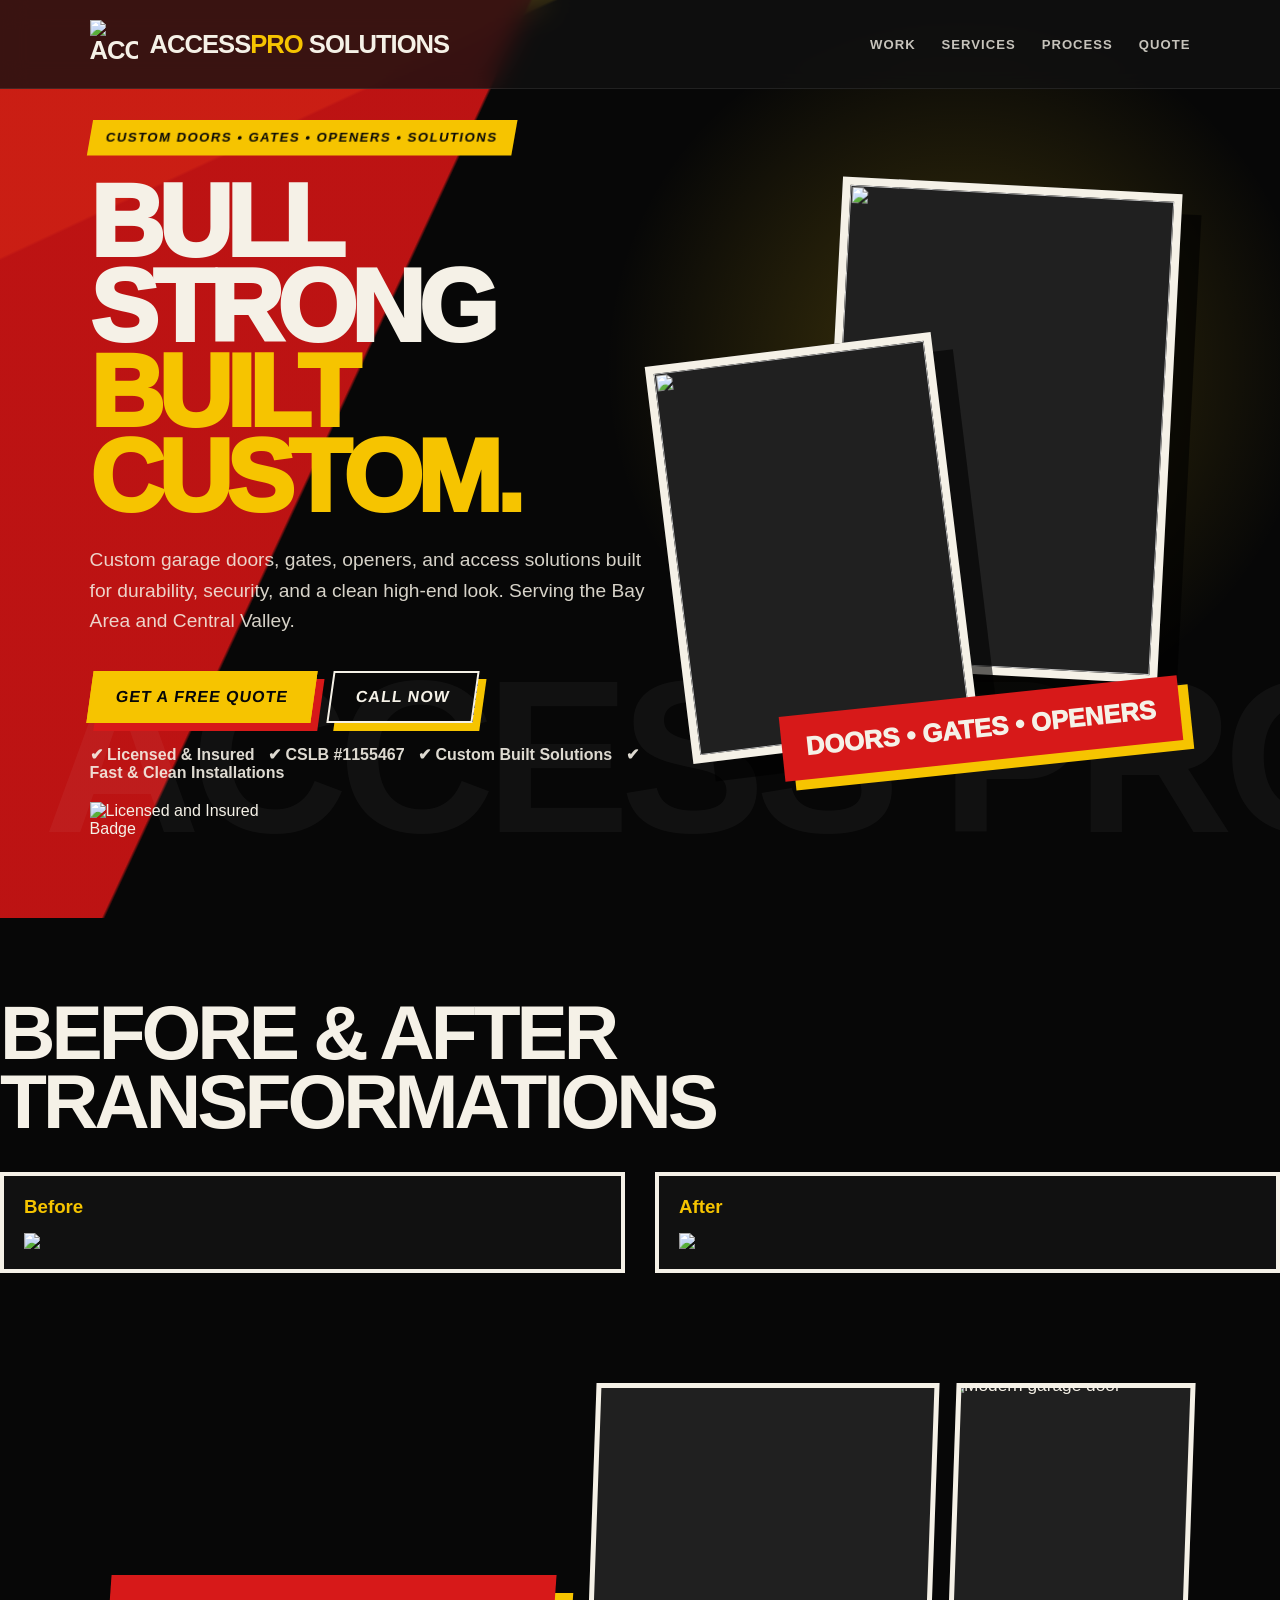
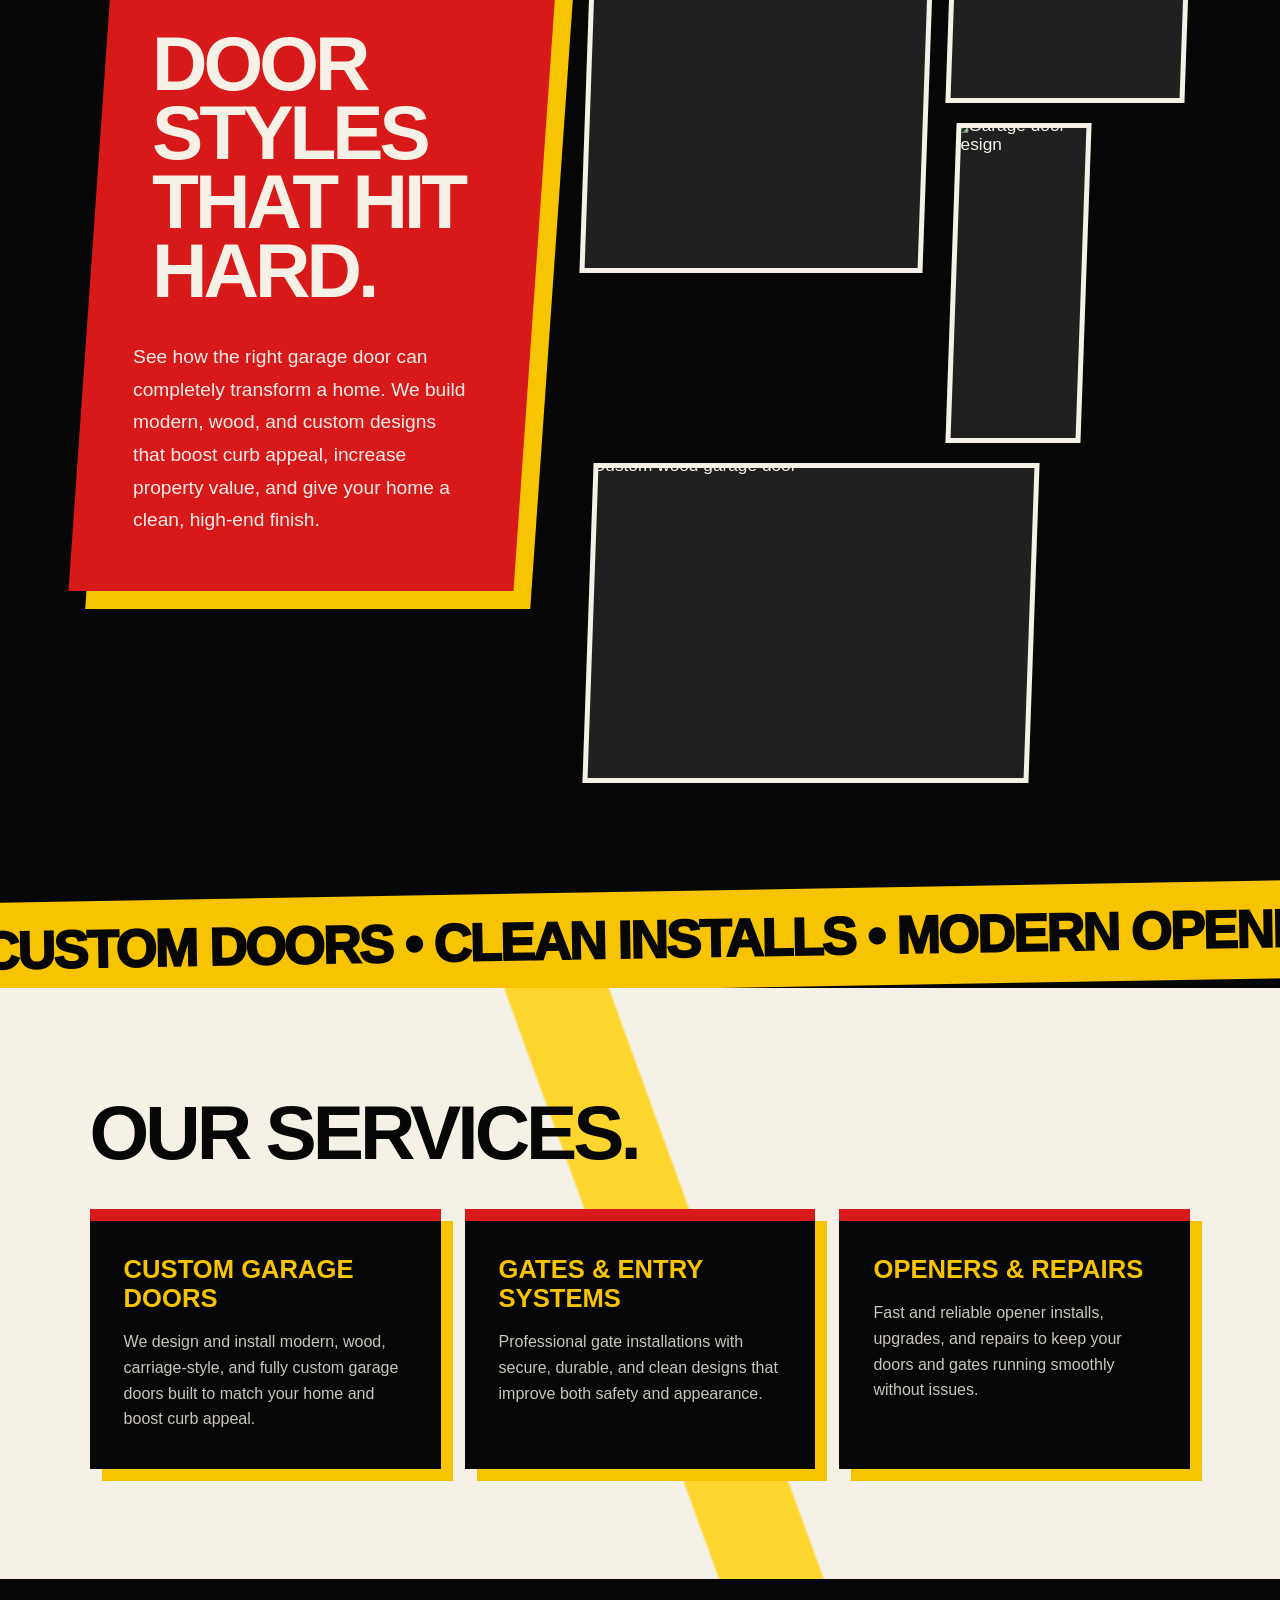
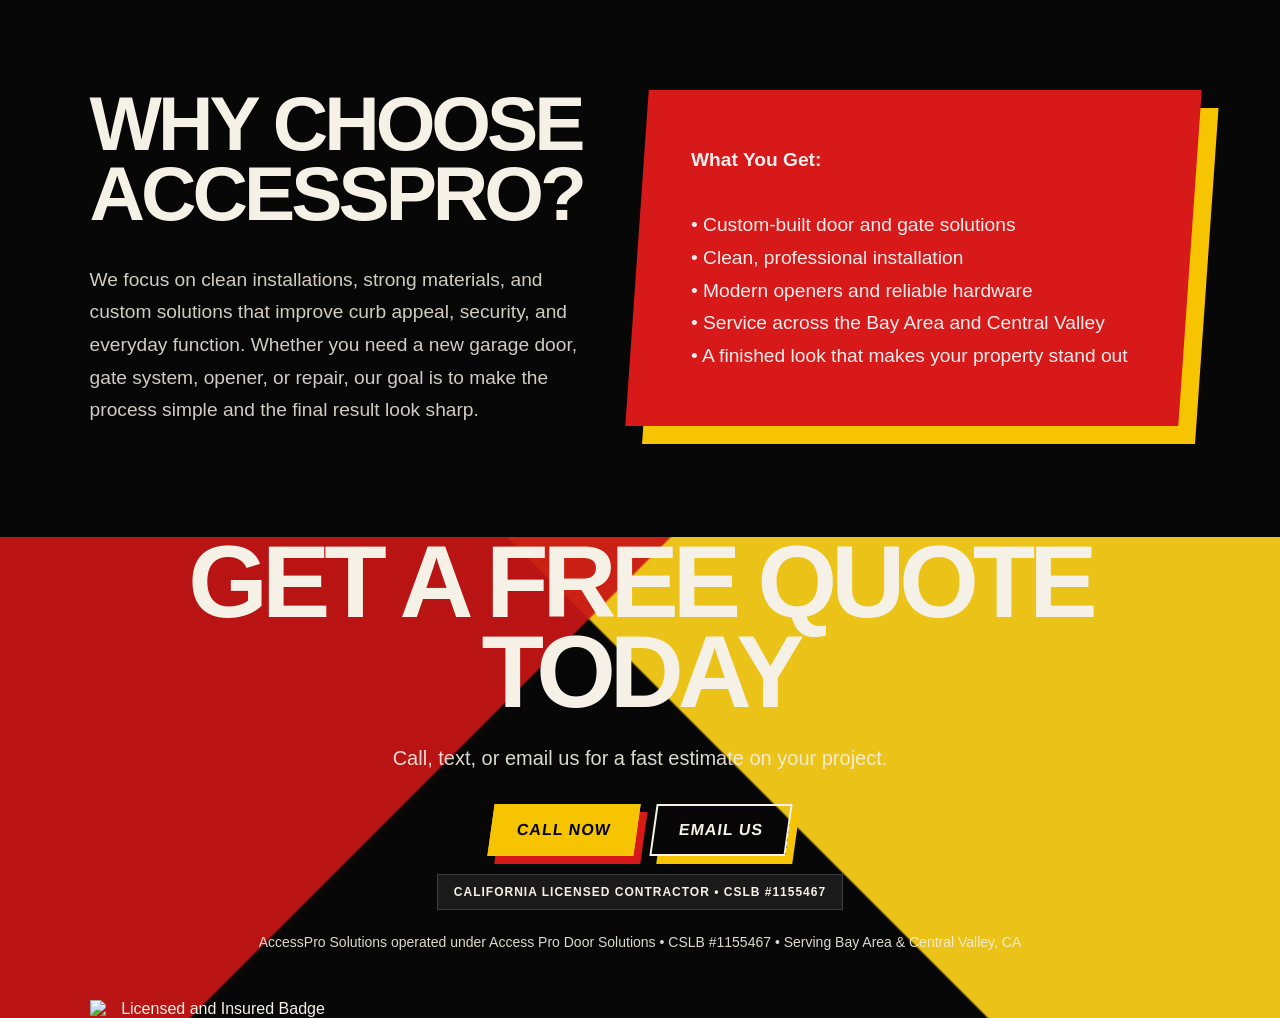
==== index.html @ 3bae33f4 "Update index.html" ====
<!DOCTYPE html>
<html lang="en">
<head>
  <meta charset="UTF-8" />
  <meta name="viewport" content="width=device-width, initial-scale=1.0" />
  <title>AccessPro Solutions | Custom Garage Doors</title>
  <style>
    :root {
      --red: #d71919;
      --deep-red: #8f0f0f;
      --yellow: #f6c400;
      --gold: #d99a00;
      --black: #070707;
      --cream: #f5f1e7;
      --silver: #c9c9c9;
      --gray: #202020;
      --white: #ffffff;
    }

    * {
      margin: 0;
      padding: 0;
      box-sizing: border-box;
    }

    html {
      scroll-behavior: smooth;
    }

    body {
      font-family: Arial, Helvetica, sans-serif;
      background: var(--black);
      color: var(--cream);
      overflow-x: hidden;
    }

    .topbar {
      position: fixed;
      top: 0;
      left: 0;
      right: 0;
      z-index: 99;
      display: flex;
      justify-content: space-between;
      align-items: center;
      padding: 20px 7vw;
      background: rgba(17, 17, 17, 0.78);
      backdrop-filter: blur(12px);
      border-bottom: 1px solid rgba(255,255,255,0.08);
    }

    .brand {
      font-weight: 900;
      letter-spacing: -1px;
      font-size: clamp(1.1rem, 2vw, 1.6rem);
      text-transform: uppercase;
    }

    .logo-brand {
      display: flex;
      align-items: center;
      gap: 12px;
    }

    .logo-brand img {
  width: 48px;
  height: 48px;
  object-fit: contain;
}

@media (max-width: 768px) {
  .logo-brand img {
    width: 38px;
    height: 38px;
  }
}

    .logo-brand span {
      color: var(--cream);
    }


    nav {
      display: flex;
      gap: 26px;
      font-size: 0.82rem;
      font-weight: 800;
      letter-spacing: 1px;
      text-transform: uppercase;
    }

    nav a {
      color: var(--cream);
      text-decoration: none;
      opacity: 0.8;
    }

    nav a:hover {
      color: var(--yellow);
      opacity: 1;
    }

    .hero {
      min-height: auto;
      position: relative;
      display: grid;
      grid-template-columns: 1.05fr 0.95fr;
      align-items: center;
      padding: 120px 7vw 80px;
      isolation: isolate;
      overflow: hidden;
    }

    .hero::before {
      content: "";
      position: absolute;
      inset: 0;
      background:
        linear-gradient(115deg, rgba(200,20,20,0.94) 0 31%, transparent 31.2%),
        linear-gradient(155deg, rgba(255,210,26,0.90) 0 17%, transparent 17.2%),
        radial-gradient(circle at 75% 40%, rgba(255,210,26,0.22), transparent 32%);
      z-index: -2;
    }

    .hero::after {
      content: "ACCESS PRO";
      position: absolute;
      right: -8vw;
      bottom: 4vh;
      font-size: clamp(5rem, 17vw, 15rem);
      font-weight: 900;
      letter-spacing: -10px;
      color: rgba(255,255,255,0.045);
      z-index: -1;
      white-space: nowrap;
    }

    .hero-copy {
      max-width: 760px;
      animation: fadeUp 900ms ease both;
    }

    .eyebrow {
      display: inline-flex;
      background: var(--yellow);
      color: var(--black);
      padding: 10px 16px;
      font-size: 0.82rem;
      font-weight: 900;
      letter-spacing: 1.5px;
      text-transform: uppercase;
      transform: skew(-10deg);
      margin-bottom: 24px;
    }

    h1 {
      font-size: clamp(3.4rem, 8vw, 8rem);
      line-height: 0.83;
      letter-spacing: -6px;
      text-transform: uppercase;
      font-weight: 950;
    }

    h1 .yellow {
      color: var(--yellow);
      display: block;
    }

    .hero p {
      margin-top: 26px;
      max-width: 620px;
      font-size: clamp(1rem, 1.5vw, 1.25rem);
      line-height: 1.6;
      color: rgba(244,239,228,0.88);
    }

    .hero-actions {
      display: flex;
      gap: 16px;
      flex-wrap: wrap;
      margin-top: 34px;
    }

    .btn {
      display: inline-flex;
      align-items: center;
      justify-content: center;
      min-height: 52px;
      padding: 0 24px;
      color: var(--black);
      background: var(--yellow);
      font-weight: 900;
      text-transform: uppercase;
      letter-spacing: 1px;
      text-decoration: none;
      border: 2px solid var(--yellow);
      transform: skew(-8deg);
      box-shadow: 8px 8px 0 var(--red);
      transition: 180ms ease;
    }

    .btn:hover {
      transform: translate(-3px, -3px) skew(-8deg);
      box-shadow: 12px 12px 0 var(--red);
    }

    .btn.secondary {
      background: transparent;
      color: var(--cream);
      border-color: var(--cream);
      box-shadow: 8px 8px 0 var(--yellow);
    }

    .hero-visual {
      position: relative;
      min-height: 640px;
      animation: floatIn 1s ease both;
    }

    .door-card {
      position: absolute;
      border: 8px solid var(--cream);
      box-shadow: 20px 20px 0 rgba(0,0,0,0.6);
      overflow: hidden;
      background: var(--gray);
    }

    .door-card img {
      width: 100%;
      height: 100%;
      object-fit: cover;
      display: block;
      filter: saturate(0.88) contrast(1.08);
    }

    .door-card.one {
      width: 65%;
      height: 490px;
      top: 4%;
      right: 4%;
      transform: rotate(3deg);
    }

    .door-card.two {
      width: 55%;
      height: 400px;
      left: 0;
      bottom: 8%;
      transform: rotate(-7deg);
    }

    .stamp {
  position: absolute;
  right: 2%;
  bottom: 6%;
  background: var(--red);
  color: var(--cream);
  padding: 18px 24px;
  font-weight: 950;
  font-size: clamp(1.2rem, 2vw, 2rem);
  text-transform: uppercase;
  transform: rotate(-6deg);
  box-shadow: 10px 10px 0 var(--yellow);
  z-index: 3;
}

    .section {
      min-height: auto;
      padding: 110px 7vw;
      position: relative;
    }

    .section-title {
      font-size: clamp(2.6rem, 6vw, 6rem);
      line-height: 0.9;
      text-transform: uppercase;
      letter-spacing: -4px;
      margin-bottom: 36px;
    }

    .split {
      display: grid;
      grid-template-columns: 0.85fr 1.15fr;
      gap: 54px;
      align-items: center;
    }

    .red-panel {
      background: var(--red);
      padding: 54px;
      transform: skew(-4deg);
      box-shadow: 18px 18px 0 var(--yellow);
    }

    .red-panel > * {
      transform: skew(4deg);
    }

    .red-panel p {
      font-size: 1.2rem;
      line-height: 1.7;
      color: rgba(255,255,255,0.92);
    }

    .gallery {
      display: grid;
      grid-template-columns: repeat(12, 1fr);
      grid-auto-rows: 150px;
      gap: 20px;
    }

    .tile {
      position: relative;
      overflow: hidden;
      background: var(--gray);
      border: 5px solid var(--cream);
      transform: skew(-2deg);
    }

    .tile img {
      width: 100%;
      height: 100%;
      object-fit: cover;
      transform: skew(2deg) scale(1.08);
      transition: 500ms ease;
    }

    .tile:hover img {
      transform: skew(2deg) scale(1.16);
    }

    .tile.big { grid-column: span 7; grid-row: span 3; }
    .tile.medium { grid-column: span 5; grid-row: span 2; }
    .tile.small { grid-column: span 3; grid-row: span 2; }
    .tile.wide { grid-column: span 9; grid-row: span 2; }

    .services {
      background:
        linear-gradient(70deg, transparent 0 48%, rgba(255,210,26,0.9) 48.2% 55%, transparent 55.2%),
        var(--cream);
      color: var(--black);
    }

    .service-grid {
      display: grid;
      grid-template-columns: repeat(3, 1fr);
      gap: 24px;
      margin-top: 42px;
    }

    .service-card {
      background: var(--black);
      color: var(--cream);
      padding: 34px;
      min-height: 260px;
      border-top: 12px solid var(--red);
      box-shadow: 12px 12px 0 var(--yellow);
      transition: 200ms ease;
    }

    .service-card:hover {
      transform: translateY(-8px);
    }

    .service-card h3 {
      font-size: 1.6rem;
      text-transform: uppercase;
      margin-bottom: 16px;
      color: var(--yellow);
    }

    .service-card p {
      color: rgba(244,239,228,0.82);
      line-height: 1.6;
    }

    .scroll-band {
      overflow: hidden;
      background: var(--yellow);
      color: var(--black);
      padding: 18px 0;
      white-space: nowrap;
      transform: rotate(-1deg) scale(1.03);
    }

    .scroll-text {
      display: inline-block;
      font-weight: 950;
      font-size: clamp(1.8rem, 4vw, 4rem);
      text-transform: uppercase;
      letter-spacing: -2px;
      animation: marquee 18s linear infinite;
    }

    .contact {
      min-height: auto;
      display: grid;
      place-items: center;
      text-align: center;
      background:
        linear-gradient(135deg, rgba(200,20,20,0.92) 0 38%, transparent 38.2%),
        linear-gradient(45deg, transparent 0 56%, rgba(255,210,26,0.92) 56.2%),
        var(--black);
    }

    .contact h2 {
      font-size: clamp(3rem, 8vw, 8rem);
      line-height: 0.88;
      text-transform: uppercase;
      letter-spacing: -6px;
      max-width: 1100px;
      margin-bottom: 30px;
    }

    .contact p {
      font-size: 1.25rem;
      margin-bottom: 32px;
      color: rgba(244,239,228,0.9);
    }

    .reveal {
  opacity: 0;
  transform: translateY(80px) rotate(-1deg);
  animation: reveal linear forwards;
  animation-timeline: view();
  animation-range: entry 15% cover 35%;
}

    @keyframes fadeUp {
      from { opacity: 0; transform: translateY(26px); }
      to { opacity: 1; transform: translateY(0); }
    }

    @keyframes floatIn {
      from { opacity: 0; transform: translateX(40px) rotate(2deg); }
      to { opacity: 1; transform: translateX(0) rotate(0); }
    }

    @keyframes marquee {
      from { transform: translateX(0); }
      to { transform: translateX(-50%); }
    }

    @keyframes reveal {
      to { opacity: 1; transform: translateY(0) rotate(0); }
    }

    @media (max-width: 980px) {
      nav { display: none; }
      .hero,
      .split {
        grid-template-columns: 1fr;
      }
      .hero-visual {
        min-height: 520px;
      }
      .service-grid {
        grid-template-columns: 1fr;
      }
      .gallery {
        grid-auto-rows: 120px;
      }
      .tile.big, .tile.medium, .tile.small, .tile.wide {
        grid-column: span 12;
      }
      h1, .section-title, .contact h2 {
        letter-spacing: -3px;
      }
    }
    .hero-logo-mark {
  position: absolute;
  right: 2vw;
  top: 18%;
  width: min(800px, 70vw);
  opacity: 0.16;
  z-index: 0;
  filter: drop-shadow(0 0 25px rgba(246,196,0,0.25));
}

.hero-visual {
  z-index: 2;
}

@media (max-width: 980px) {
  .hero-logo-mark {
    right: -40px;
    top: 120px;
    width: 300px;
    opacity: 0.10;
  }
}
  /* MOBILE FIXES */
@media (max-width: 768px) {
  .topbar {
    padding: 12px 5vw;
  }

  .logo-brand span {
    font-size: 0.85rem;
    letter-spacing: 0;
  }

  nav {
    display: none;
  }

  .hero {
    grid-template-columns: 1fr;
    padding: 110px 5vw 50px;
    min-height: auto;
  }

  h1 {
    font-size: clamp(2.8rem, 14vw, 4.5rem);
    letter-spacing: -3px;
  }

  .hero p {
    font-size: 1rem;
  }

  .hero-actions {
    flex-direction: column;
    align-items: flex-start;
  }

  .btn {
    width: 100%;
    max-width: 320px;
  }

  .hero-visual {
    min-height: 520px;
    margin-top: 40px;
  }

  .door-card.one {
    width: 88%;
    height: 300px;
    right: 0;
    top: 0;
  }

  .door-card.two {
    width: 78%;
    height: 260px;
    left: 0;
    bottom: 30px;
  }

  .stamp {
    right: 5%;
    bottom: 0;
    font-size: 1rem;
    padding: 12px 16px;
  }

  .section {
    padding: 70px 5vw;
    min-height: auto;
  }

  .section-title {
    font-size: clamp(2.4rem, 13vw, 4rem);
    letter-spacing: -2px;
  }

  .split {
    grid-template-columns: 1fr;
    gap: 40px;
  }

  .red-panel {
    padding: 32px;
    box-shadow: 10px 10px 0 var(--yellow);
  }

  .gallery {
    grid-template-columns: 1fr;
    grid-auto-rows: 260px;
  }

  .tile.big,
  .tile.medium,
  .tile.small,
  .tile.wide {
    grid-column: span 1;
    grid-row: span 1;
  }

  .service-grid {
    grid-template-columns: 1fr;
  }

  .contact {
    padding: 90px 5vw;
  }

  .contact h2 {
    font-size: clamp(2.6rem, 14vw, 4.5rem);
    letter-spacing: -3px;
  }

  .contact .hero-actions {
    align-items: center;
  }

  .contact-logo,
  .hero-logo-mark {
    width: 260px;
    opacity: 0.08;
  }
}
 .site-bg-logo {
  position: fixed;
  right: -4vw;
  top: 50%;
  width: min(620px, 58vw);
  opacity: 0.055;
  z-index: 1;
  pointer-events: none;
  filter: drop-shadow(0 0 25px rgba(246,196,0,0.20));
  transform: translateY(-50%);
  transition: transform 0.1s linear;
}

@media (max-width: 768px) {
  .site-bg-logo {
  width: 240px;
  right: -60px;
  opacity: 0.045;
}
}
  body {
  position: relative;
}  

main,
section,
.hero-copy,
.hero-visual,
.split,
.service-grid,
.contact .reveal,
.scroll-band {
  position: relative;
  z-index: 3;
}

.topbar {
  position: fixed;
  z-index: 99;
}

.hero-copy,
.hero-visual,
.split,
.service-grid,
.contact .reveal,
.scroll-band {
  position: relative;
  z-index: 3;
}
    /* EXTRA MOBILE/TABLET FIXES */

img {
  max-width: 100%;
  height: auto;
  display: block;
}

/* Before / After section responsive */
@media (max-width: 768px) {

  div[style*="grid-template-columns:1fr 1fr"] {
    grid-template-columns: 1fr !important;
  }

  .hero-actions {
    width: 100%;
  }

  .hero-actions .btn {
    width: 100%;
    max-width: 100%;
  }

  .stamp {
    transform: rotate(-4deg);
  }

  .door-card img,
  .tile img,
  .service-card img {
    object-fit: cover;
  }

  .hero-copy div[style*="Licensed & Insured"] {
    font-size: 13px !important;
    line-height: 1.6;
  }

  .contact p {
    font-size: 1rem;
  }
}
    .before-after-grid {
  display: grid;
  grid-template-columns: 1fr 1fr;
  gap: 30px;
  margin-top: 30px;
}

@media (max-width: 768px) {
  .before-after-grid {
    grid-template-columns: 1fr;
  }
}
  </style>
</head>  
<body>
  <img class="site-bg-logo" src="assets/images/accesspro-logo-trans.png" alt="">
  <header class="topbar">
    <div class="brand logo-brand">
      <!-- Replace accesspro-logo.png with your uploaded logo file when you add it to GitHub -->
      <img src="accesspro-logo-trans.png" alt="AccessPro Solutions logo" />
      <span>ACCESS<span style="color: var(--yellow);">PRO</span> SOLUTIONS</span>
    </div>
    <nav>
      <a href="#work">Work</a>
      <a href="#services">Services</a>
      <a href="#process">Process</a>
      <a href="#contact">Quote</a>
    </nav>
  </header>

  <main>
    <section class="hero">
      <div class="hero-copy">
        <div class="eyebrow">Custom Doors • Gates • Openers • Solutions</div>
        <h1>
  Bull Strong
  <span class="yellow">Built Custom.</span>
</h1>
        <p>
  Custom garage doors, gates, openers, and access solutions built for durability,
  security, and a clean high-end look. Serving the Bay Area and Central Valley.
</p>
        <div class="hero-actions">
  <a href="#contact" class="btn">Get a Free Quote</a>
  <a href="tel:+1 209-605-6947" class="btn secondary">Call Now</a>
</div>

<div style="margin-top:22px; font-weight:800; opacity:0.9;">
  ✔ Licensed & Insured &nbsp; ✔ CSLB #1155467 &nbsp; ✔ Custom Built Solutions &nbsp; ✔ Fast & Clean Installations
</div>
        <img src="assets/images/badgegold.png"
     alt="Licensed and Insured Badge"
     style="width:190px; margin-top:20px; display:block;">
      </div>

      <div class="hero-visual">
        <div class="door-card one">
  <img src="assets/images/hero1.jpg" />
</div>

<div class="door-card two">
  <img src="assets/images/hero2.jpg" />
</div>
        <div class="stamp">Doors • Gates • Openers</div>
      </div>
    </section>
<div style="margin-top:80px;">

  <h2 class="section-title">Before & After Transformations</h2>

<div class="before-after-grid">

    <!-- BEFORE -->
    <div style="background:#111; padding:20px; border:4px solid #f5f1e7;">
      <h3 style="margin-bottom:15px; color:#f6c400;">Before</h3>
      <img src="assets/images/before.png">
    </div>

    <!-- AFTER -->
    <div style="background:#111; padding:20px; border:4px solid #f5f1e7;">
      <h3 style="margin-bottom:15px; color:#f6c400;">After</h3>
      <img src="assets/images/after.png">
    </div>

  </div>

</div>
    <section id="work" class="section">
      <div class="split reveal">
        <div class="red-panel">
          <h2 class="section-title">Door Styles That Hit Hard.</h2>
          <p>See how the right garage door can completely transform a home.
We build modern, wood, and custom designs that boost curb appeal,
increase property value, and give your home a clean, high-end finish.</p>
        </div>

        <div class="gallery">
  <div class="tile big">
    <img src="assets/images/door1.jpg" alt="Custom garage door">
  </div>

  <div class="tile medium">
    <img src="assets/images/door2.jpg" alt="Modern garage door">
  </div>

  <div class="tile small">
    <img src="assets/images/door3.jpg" alt="Garage door design">
  </div>

  <div class="tile wide">
    <img src="assets/images/door4.jpg" alt="Custom wood garage door">
  </div>
</div>
      </div>
    </section>

    <div class="scroll-band">
      <div class="scroll-text">CUSTOM DOORS • CLEAN INSTALLS • MODERN OPENERS • WOOD LOOKS • CARRIAGE STYLE • CUSTOM DOORS • CLEAN INSTALLS • MODERN OPENERS • WOOD LOOKS • CARRIAGE STYLE • </div>
    </div>

    <section id="services" class="section services">
      <div class="reveal">
        <h2 class="section-title">Our Services.</h2>
        <div class="service-grid">
          <article class="service-card">
  <h3>Custom Garage Doors</h3>
  <p>
    We design and install modern, wood, carriage-style, and fully custom garage doors
    built to match your home and boost curb appeal.
  </p>
</article>

<article class="service-card">
  <h3>Gates & Entry Systems</h3>
  <p>
    Professional gate installations with secure, durable, and clean designs that
    improve both safety and appearance.
  </p>
</article>

<article class="service-card">
  <h3>Openers & Repairs</h3>
  <p>
    Fast and reliable opener installs, upgrades, and repairs to keep your doors
    and gates running smoothly without issues.
  </p>
</article>
        </div>
      </div>
    </section>

    <section id="process" class="section">
  <div class="split reveal">
    <div>
      <h2 class="section-title">Why Choose AccessPro?</h2>
      <p style="font-size:1.2rem; line-height:1.7; color:rgba(244,239,228,.85); max-width:680px;">
        We focus on clean installations, strong materials, and custom solutions that improve curb appeal, security, and everyday function.
        Whether you need a new garage door, gate system, opener, or repair, our goal is to make the process simple and the final result look sharp.
      </p>
    </div>

    <div class="red-panel">
      <p>
        <strong>What You Get:</strong><br><br>
        • Custom-built door and gate solutions<br>
        • Clean, professional installation<br>
        • Modern openers and reliable hardware<br>
        • Service across the Bay Area and Central Valley<br>
        • A finished look that makes your property stand out
      </p>
    </div>
  </div>
</section>

    <section id="contact" class="contact">
  <div class="reveal">
    <h2>Get a Free Quote Today</h2>
    <p>Call, text, or email us for a fast estimate on your project.</p>

    <div class="hero-actions" style="justify-content:center;">
      <a href="tel:+1 209-605-6947" class="btn">Call Now</a>
      <a href="mailto:custom@axspro.org" class="btn secondary">Email Us</a>
    </div>
<div style="
  margin-top:18px;
  display:inline-block;
  background:rgba(255,255,255,0.08);
  border:1px solid rgba(255,255,255,0.15);
  padding:10px 16px;
  font-weight:800;
  letter-spacing:1px;
  text-transform:uppercase;
  font-size:12px;
">
  California Licensed Contractor • CSLB #1155467
</div>
    <p style="margin-top:24px; font-size:14px;">
  AccessPro Solutions operated under Access Pro Door Solutions • CSLB #1155467 • Serving Bay Area & Central Valley, CA      
</p>
    <img src="assets/images/badgegold.png"
     alt="Licensed and Insured Badge"
     style="width:250px; margin-top:50px;">
  </div>
</section>
</main>

<script>
window.addEventListener("scroll", function () {
  const logo = document.querySelector(".site-bg-logo");

  if (logo) {
    const move = window.scrollY * 0.08;

    logo.style.transform =
      `translateY(calc(-50% + ${move}px))`;
  }
});
</script>

</body>
</html>
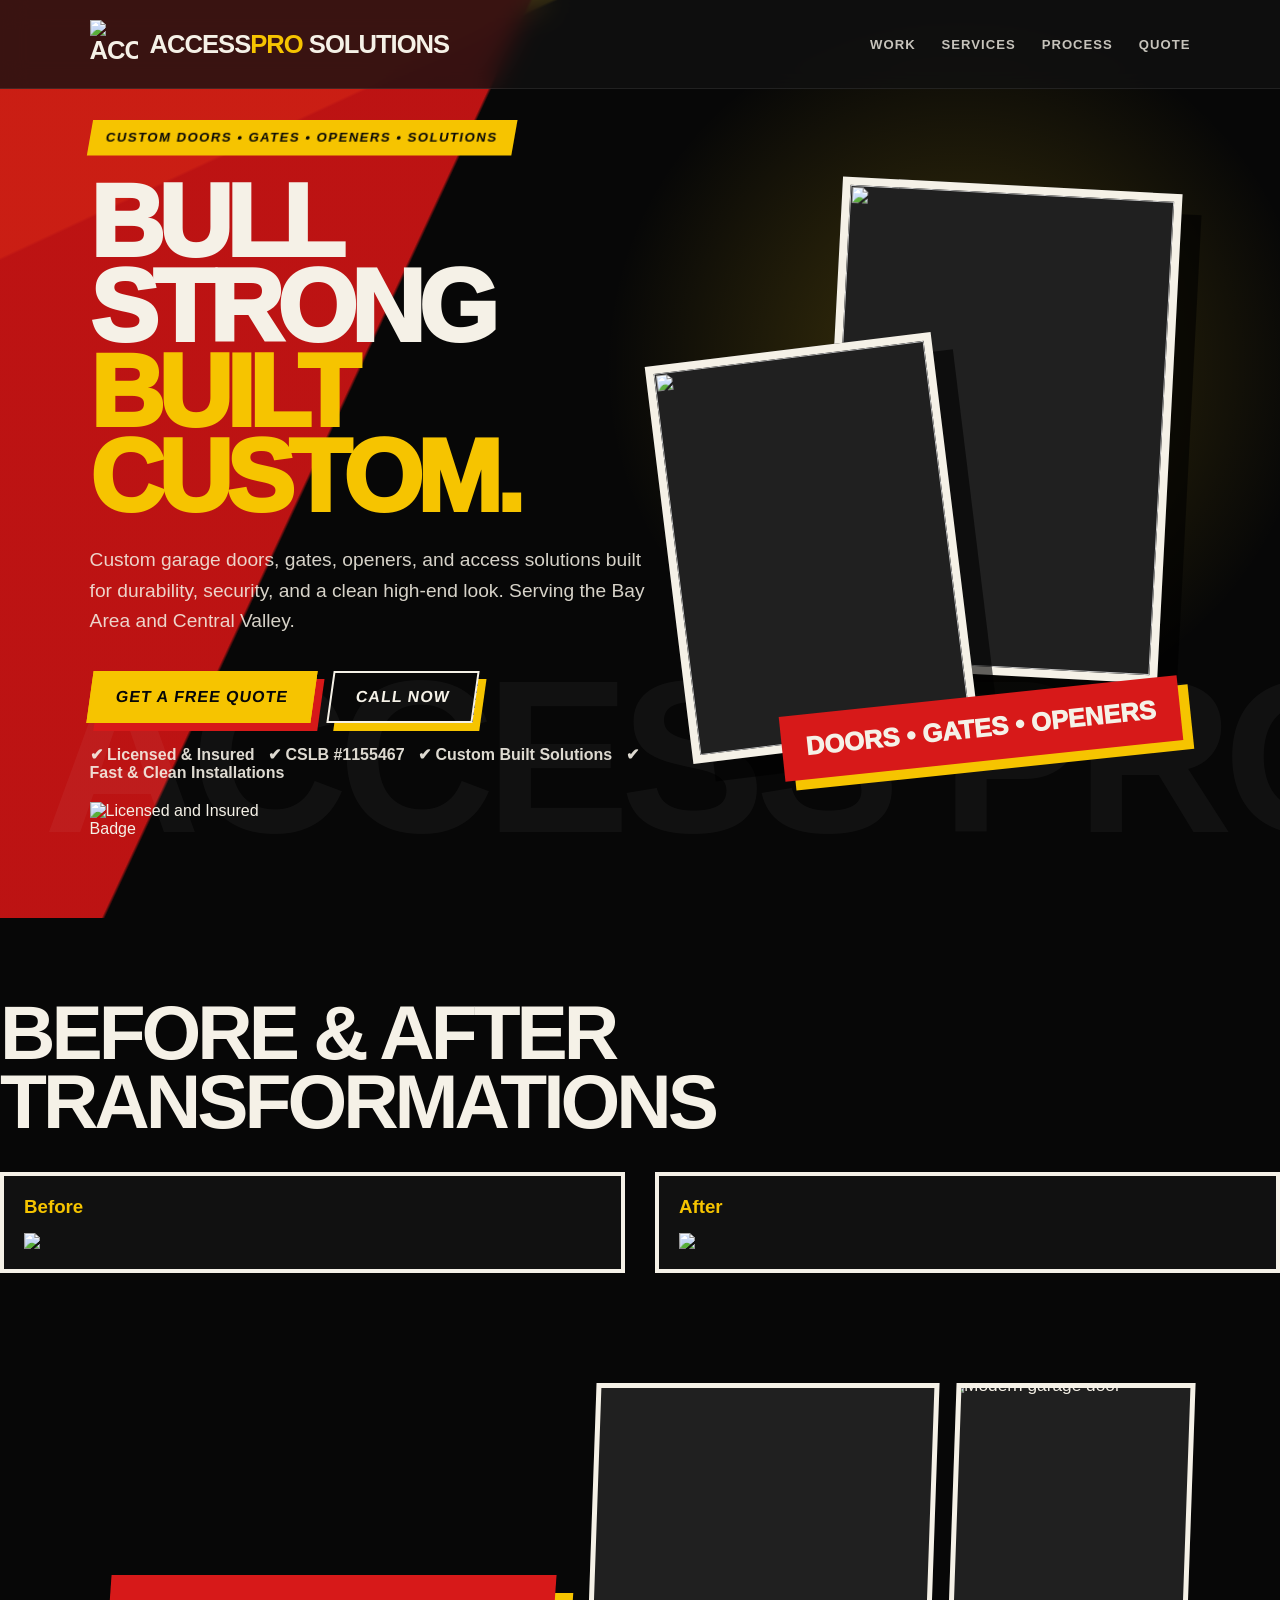
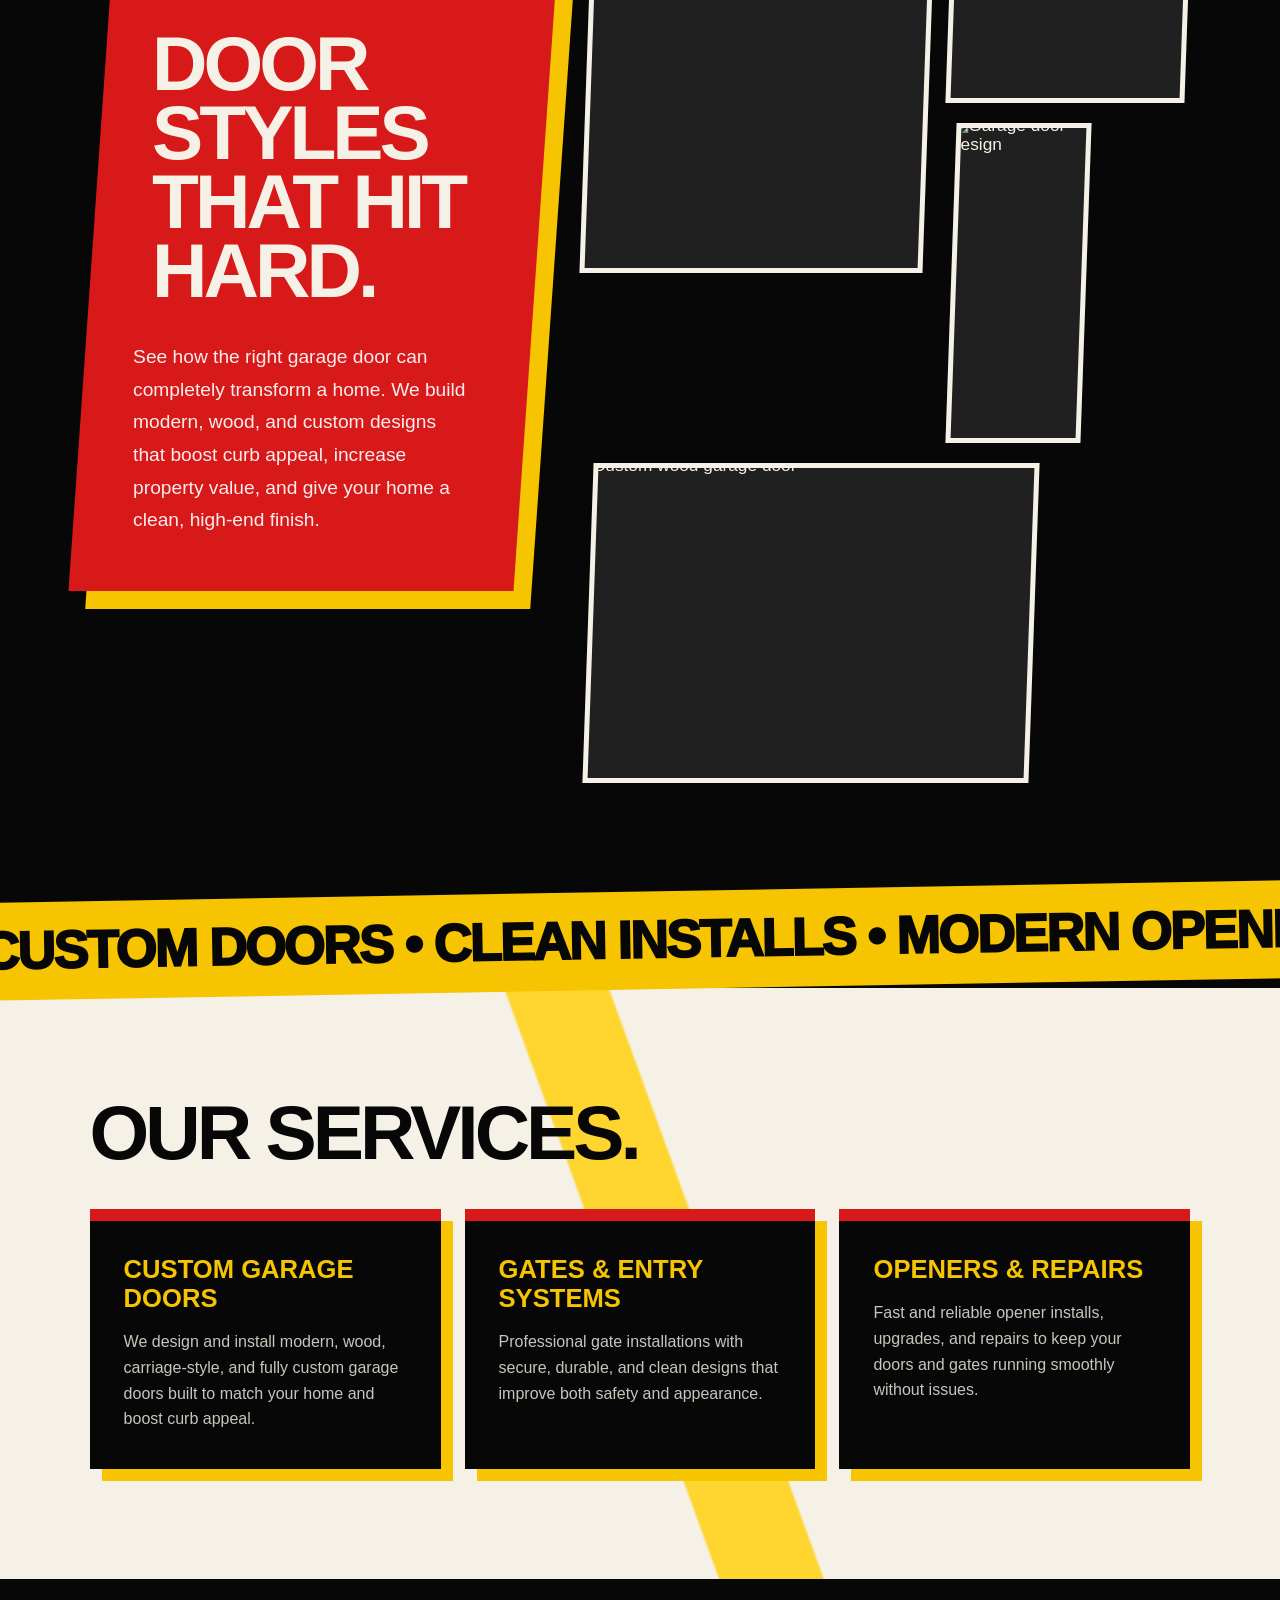
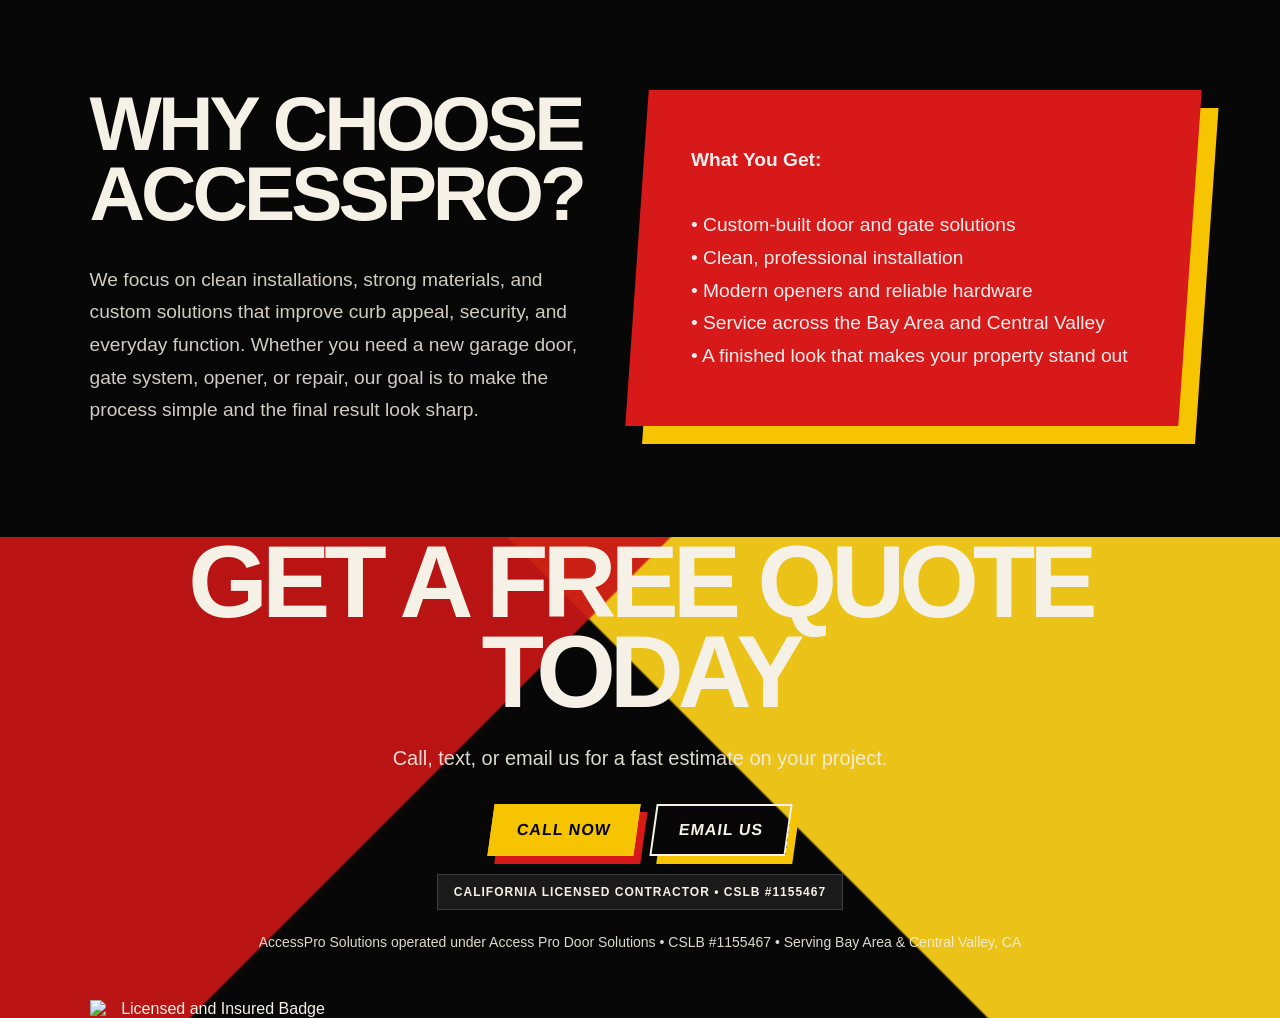
==== commit 8f6e3d0c: "Update index.html" ====
--- a/index.html
+++ b/index.html
@@ -613,38 +613,38 @@
 }
  .site-bg-logo {
   position: fixed;
-  right: -4vw;
+  right: 1vw;
   top: 50%;
-  width: min(620px, 58vw);
-  opacity: 0.055;
-  z-index: 1;
+  width: min(820px, 75vw);
+  opacity: 0.14;
+  z-index: 2;
   pointer-events: none;
-  filter: drop-shadow(0 0 25px rgba(246,196,0,0.20));
+  filter: drop-shadow(0 0 25px rgba(246,196,0,0.25));
   transform: translateY(-50%);
   transition: transform 0.1s linear;
 }
 
 @media (max-width: 768px) {
   .site-bg-logo {
-  width: 240px;
-  right: -60px;
-  opacity: 0.045;
-}
+    width: 420px;
+    right: -140px;
+    opacity: 0.10;
+  }
 }
   body {
   position: relative;
 }  
 
-main,
-section,
 .hero-copy,
 .hero-visual,
 .split,
 .service-grid,
 .contact .reveal,
-.scroll-band {
+.scroll-band,
+.before-after-grid,
+.section-title {
   position: relative;
-  z-index: 3;
+  z-index: 4;
 }
 
 .topbar {
@@ -915,7 +915,7 @@
   const logo = document.querySelector(".site-bg-logo");
 
   if (logo) {
-    const move = window.scrollY * 0.08;
+    const move = window.scrollY * 0.04;
 
     logo.style.transform =
       `translateY(calc(-50% + ${move}px))`;
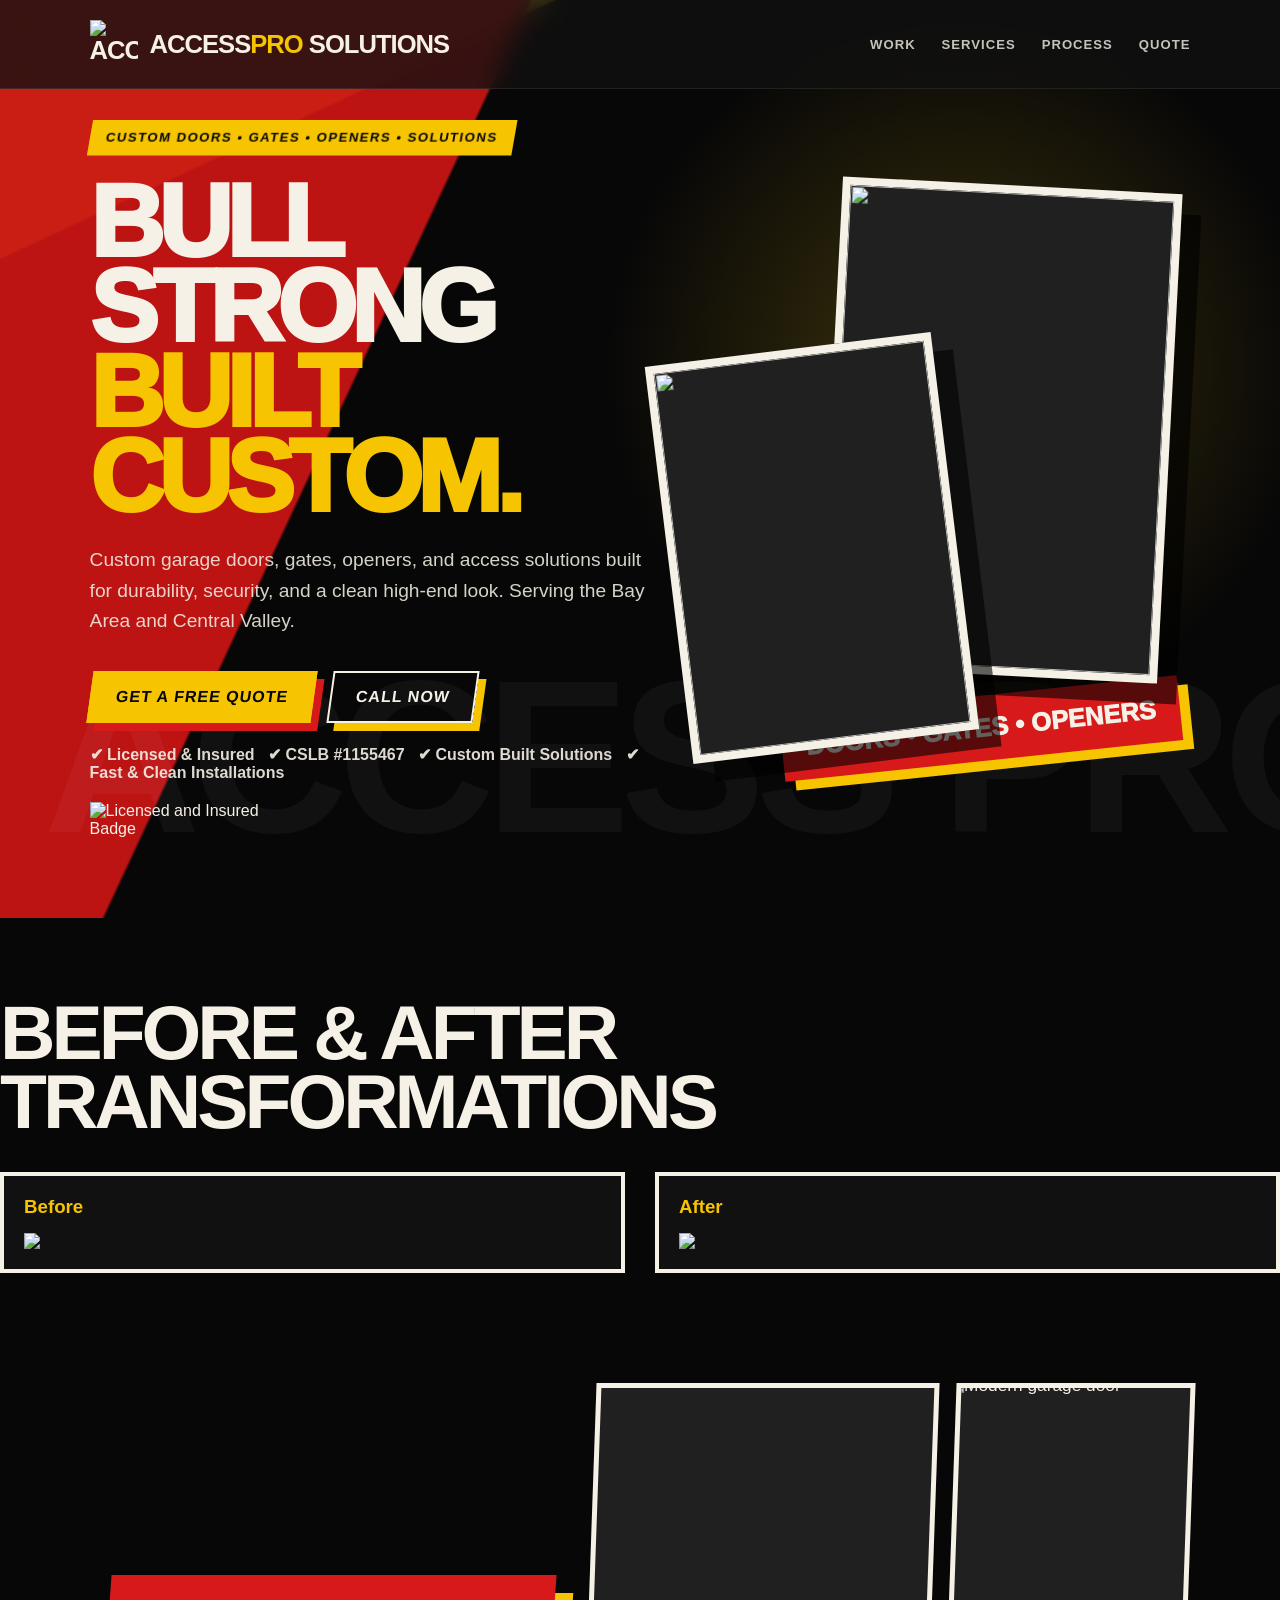
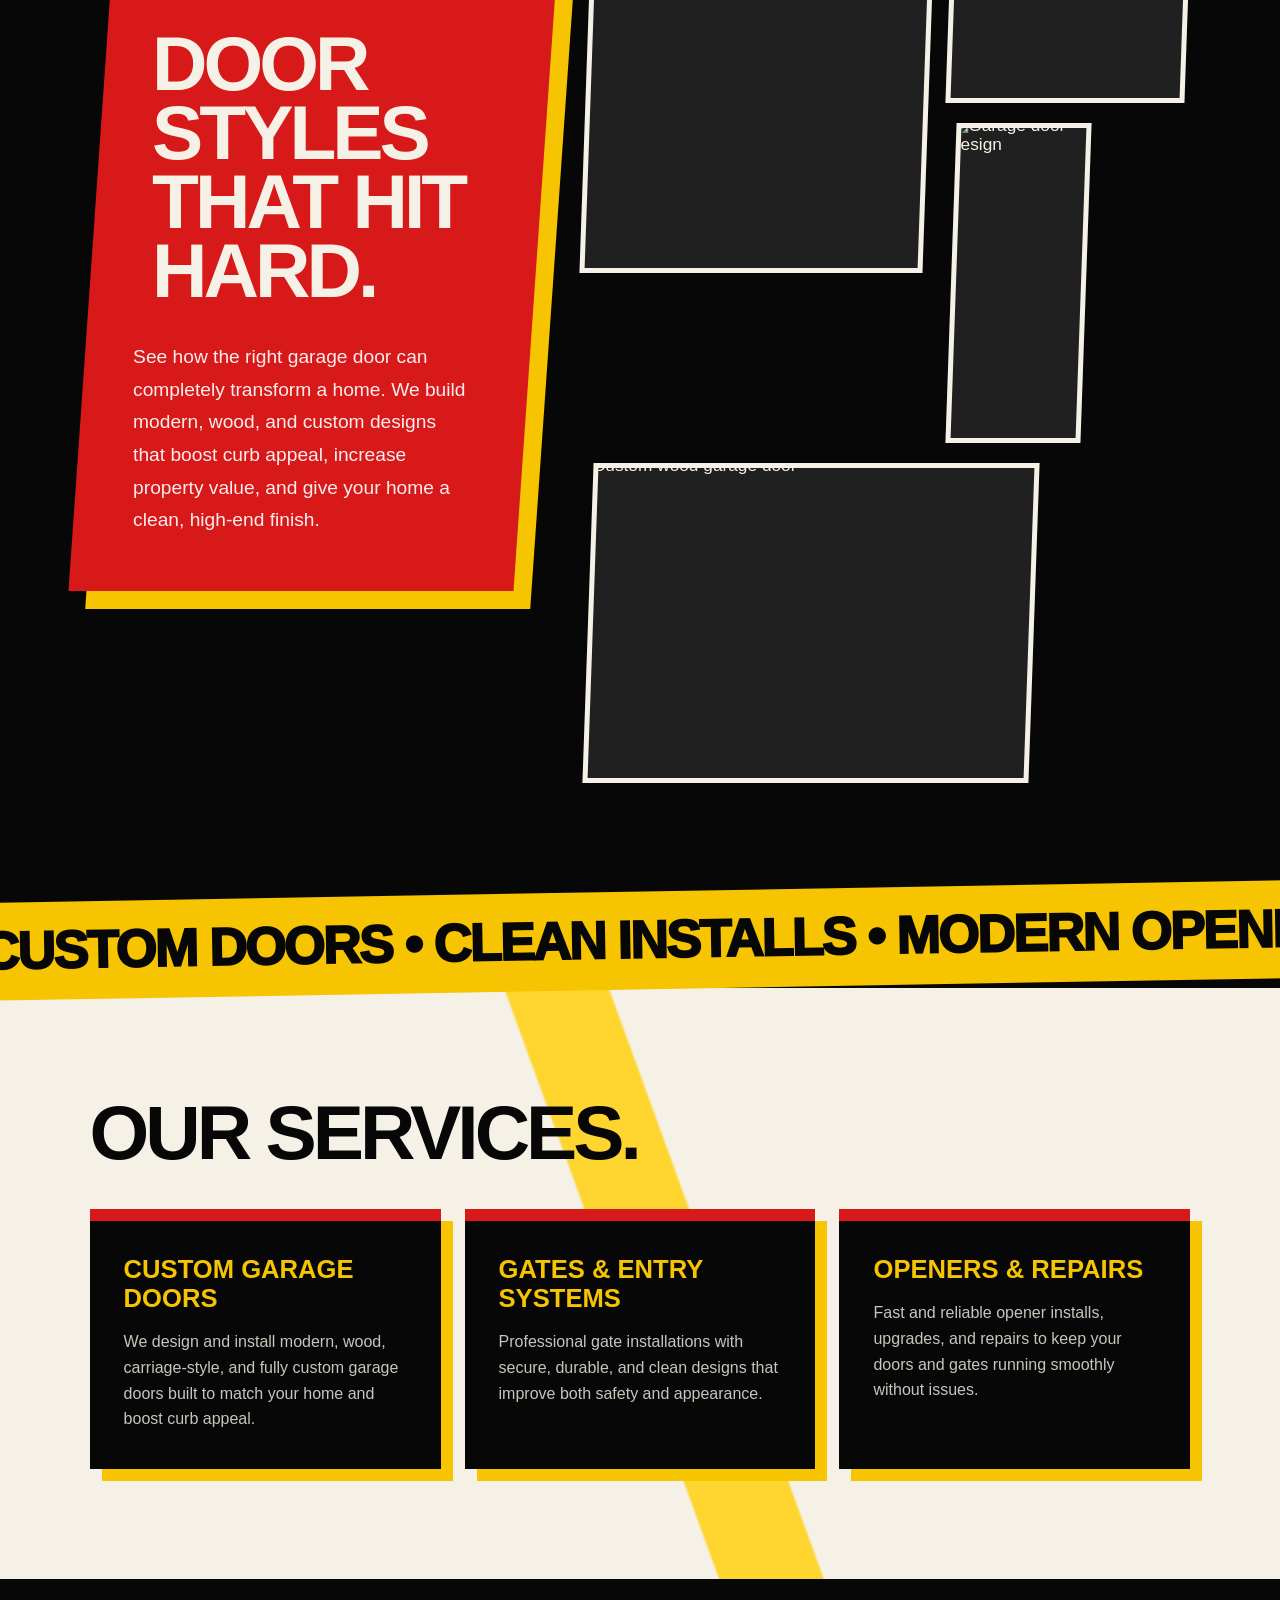
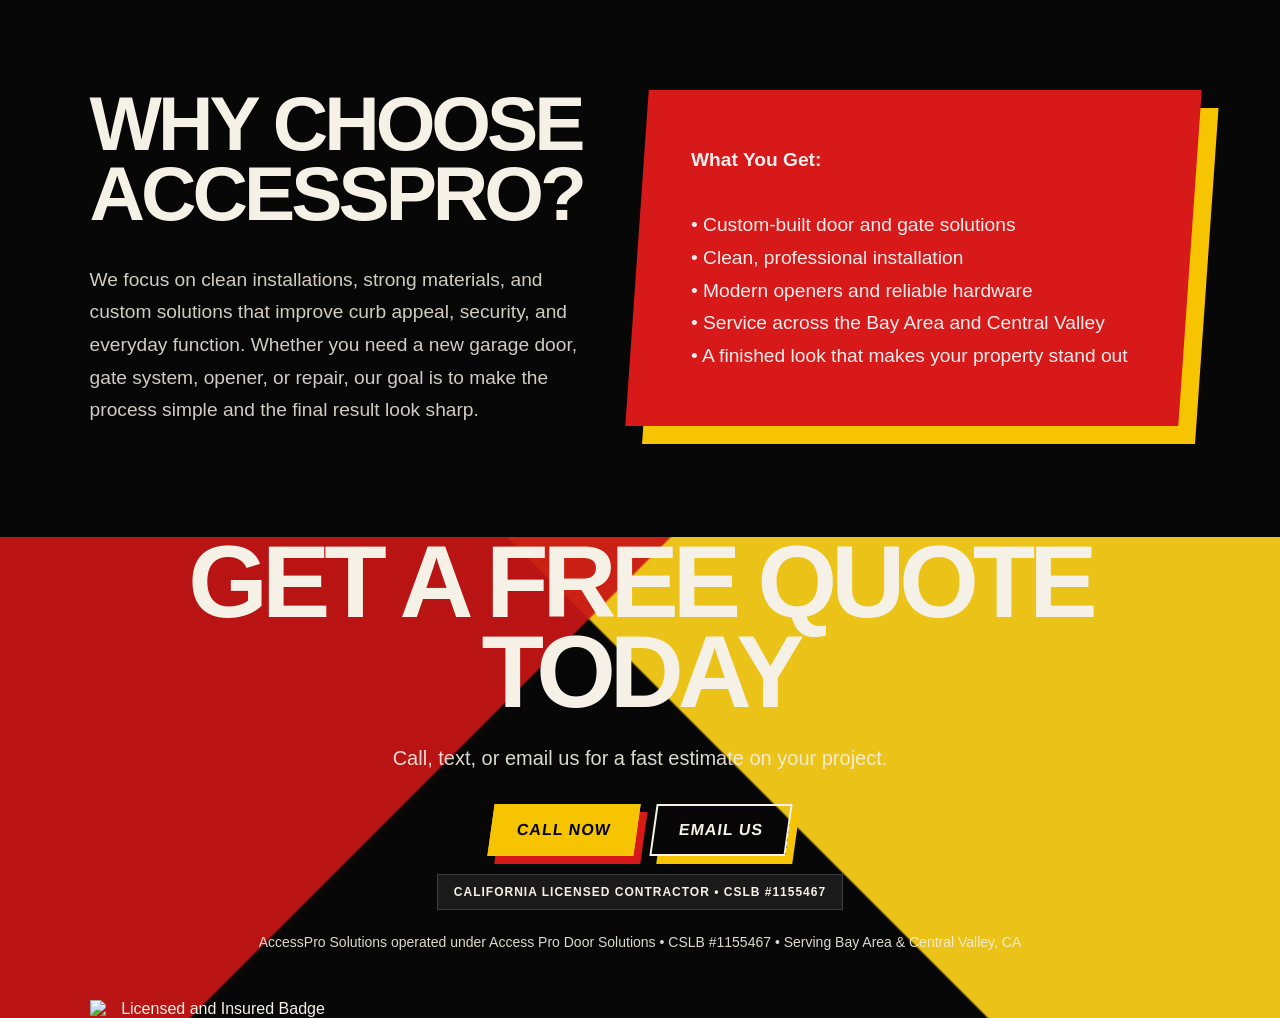
==== commit fad76d7a: "Update index.html" ====
--- a/index.html
+++ b/index.html
@@ -478,9 +478,18 @@
 }
 
 .hero-visual {
-  z-index: 2;
-}
-
+  position: relative;
+  z-index: 8;
+}
+.door-card {
+  position: absolute;
+  z-index: 9;
+}
+
+.door-card img {
+  opacity: 1 !important;
+  filter: saturate(1) contrast(1.05);
+}
 @media (max-width: 980px) {
   .hero-logo-mark {
     right: -40px;
@@ -719,7 +728,7 @@
   </style>
 </head>  
 <body>
-  <img class="site-bg-logo" src="assets/images/accesspro-logo-trans.png" alt="">
+  <img class="site-bg-logo" src="accesspro-logo-trans.png" alt="">
   <header class="topbar">
     <div class="brand logo-brand">
       <!-- Replace accesspro-logo.png with your uploaded logo file when you add it to GitHub -->
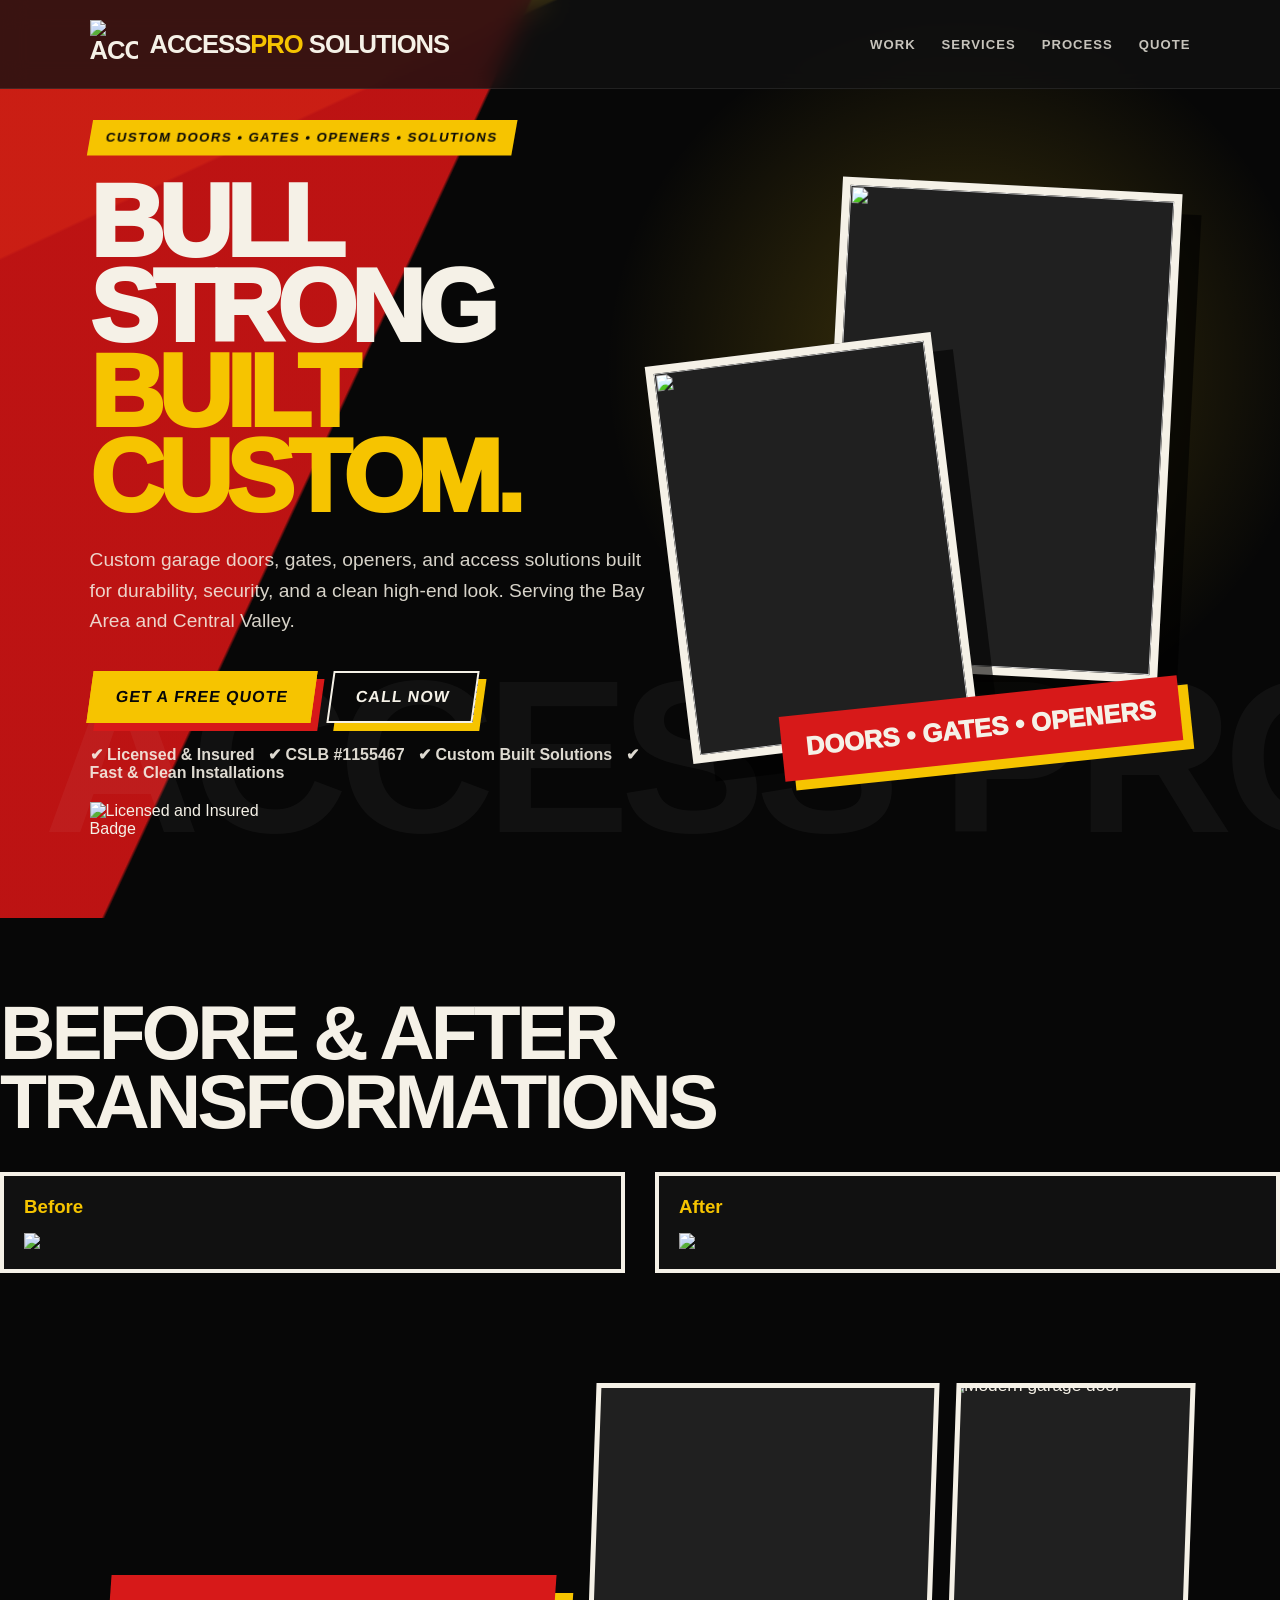
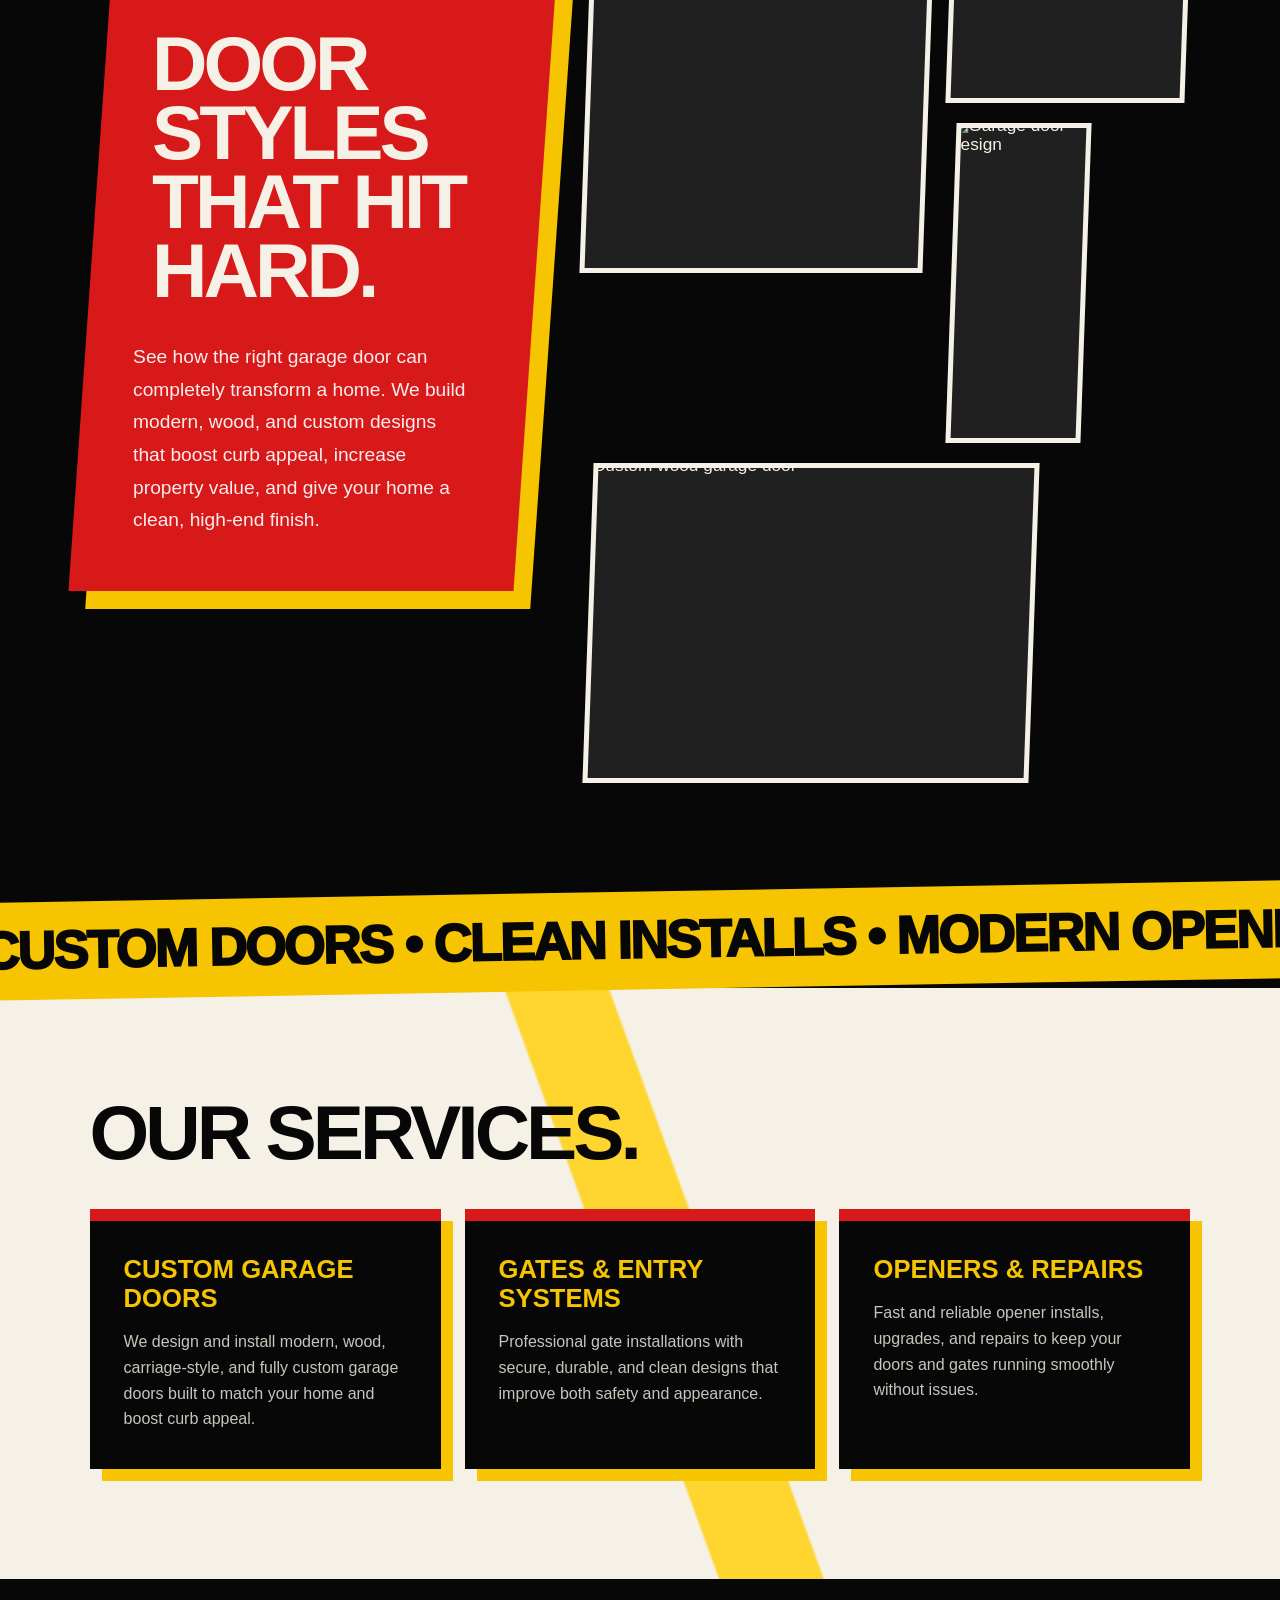
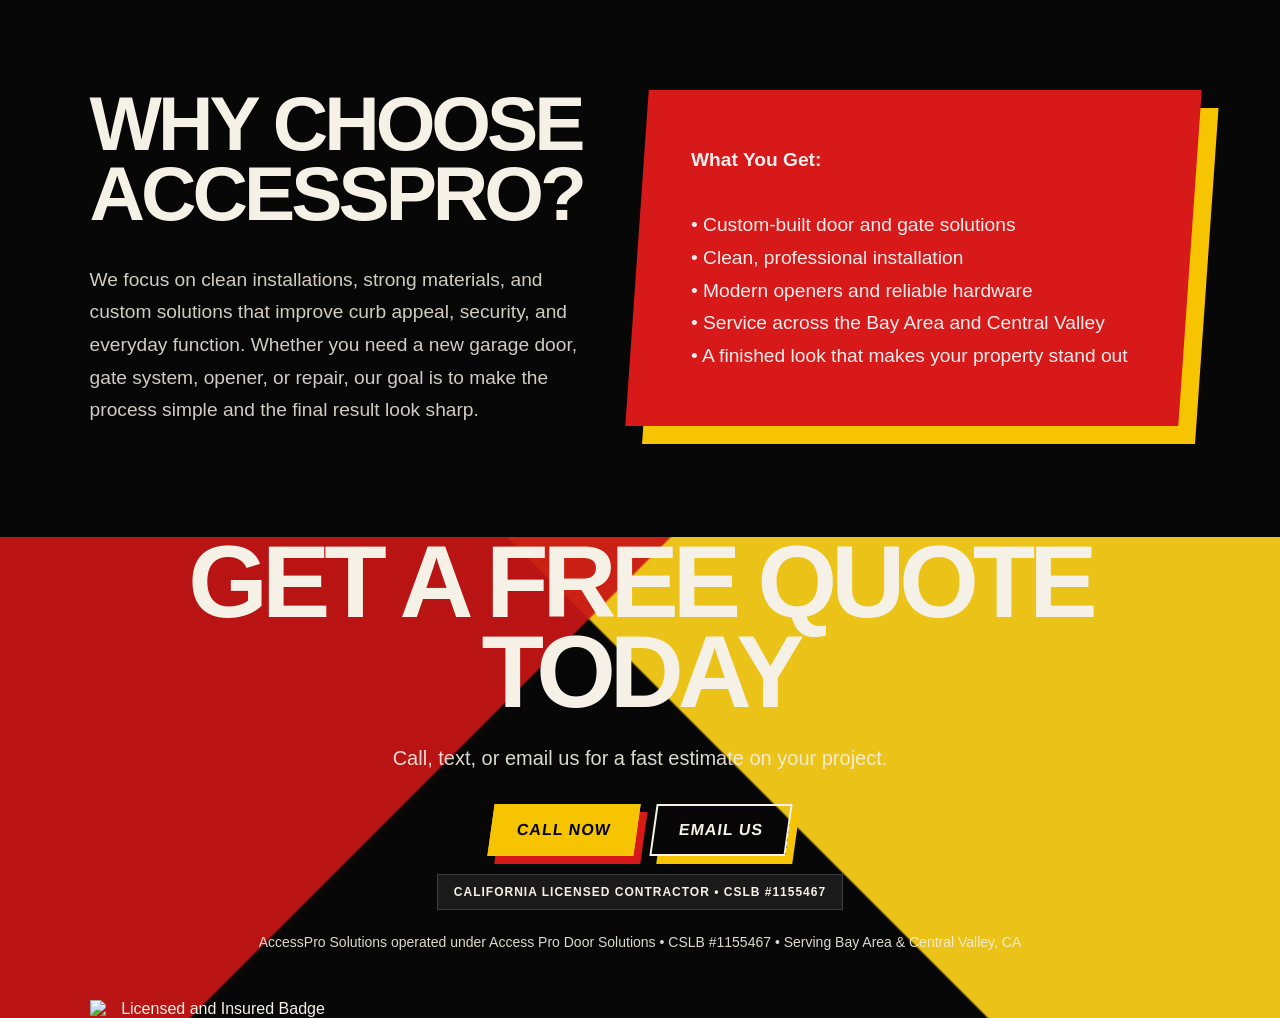
==== commit fc553f78: "Update index.html" ====
--- a/index.html
+++ b/index.html
@@ -479,16 +479,21 @@
 
 .hero-visual {
   position: relative;
-  z-index: 8;
-}
+  z-index: 20;
+}
+
 .door-card {
   position: absolute;
-  z-index: 9;
+  z-index: 21;
 }
 
 .door-card img {
   opacity: 1 !important;
-  filter: saturate(1) contrast(1.05);
+  filter: saturate(1.15) contrast(1.15) brightness(1.05) !important;
+}
+
+.stamp {
+  z-index: 30 !important;
 }
 @media (max-width: 980px) {
   .hero-logo-mark {
@@ -625,8 +630,8 @@
   right: 1vw;
   top: 50%;
   width: min(820px, 75vw);
-  opacity: 0.14;
-  z-index: 2;
+  opacity: 0.09;
+  z-index: 0;
   pointer-events: none;
   filter: drop-shadow(0 0 25px rgba(246,196,0,0.25));
   transform: translateY(-50%);
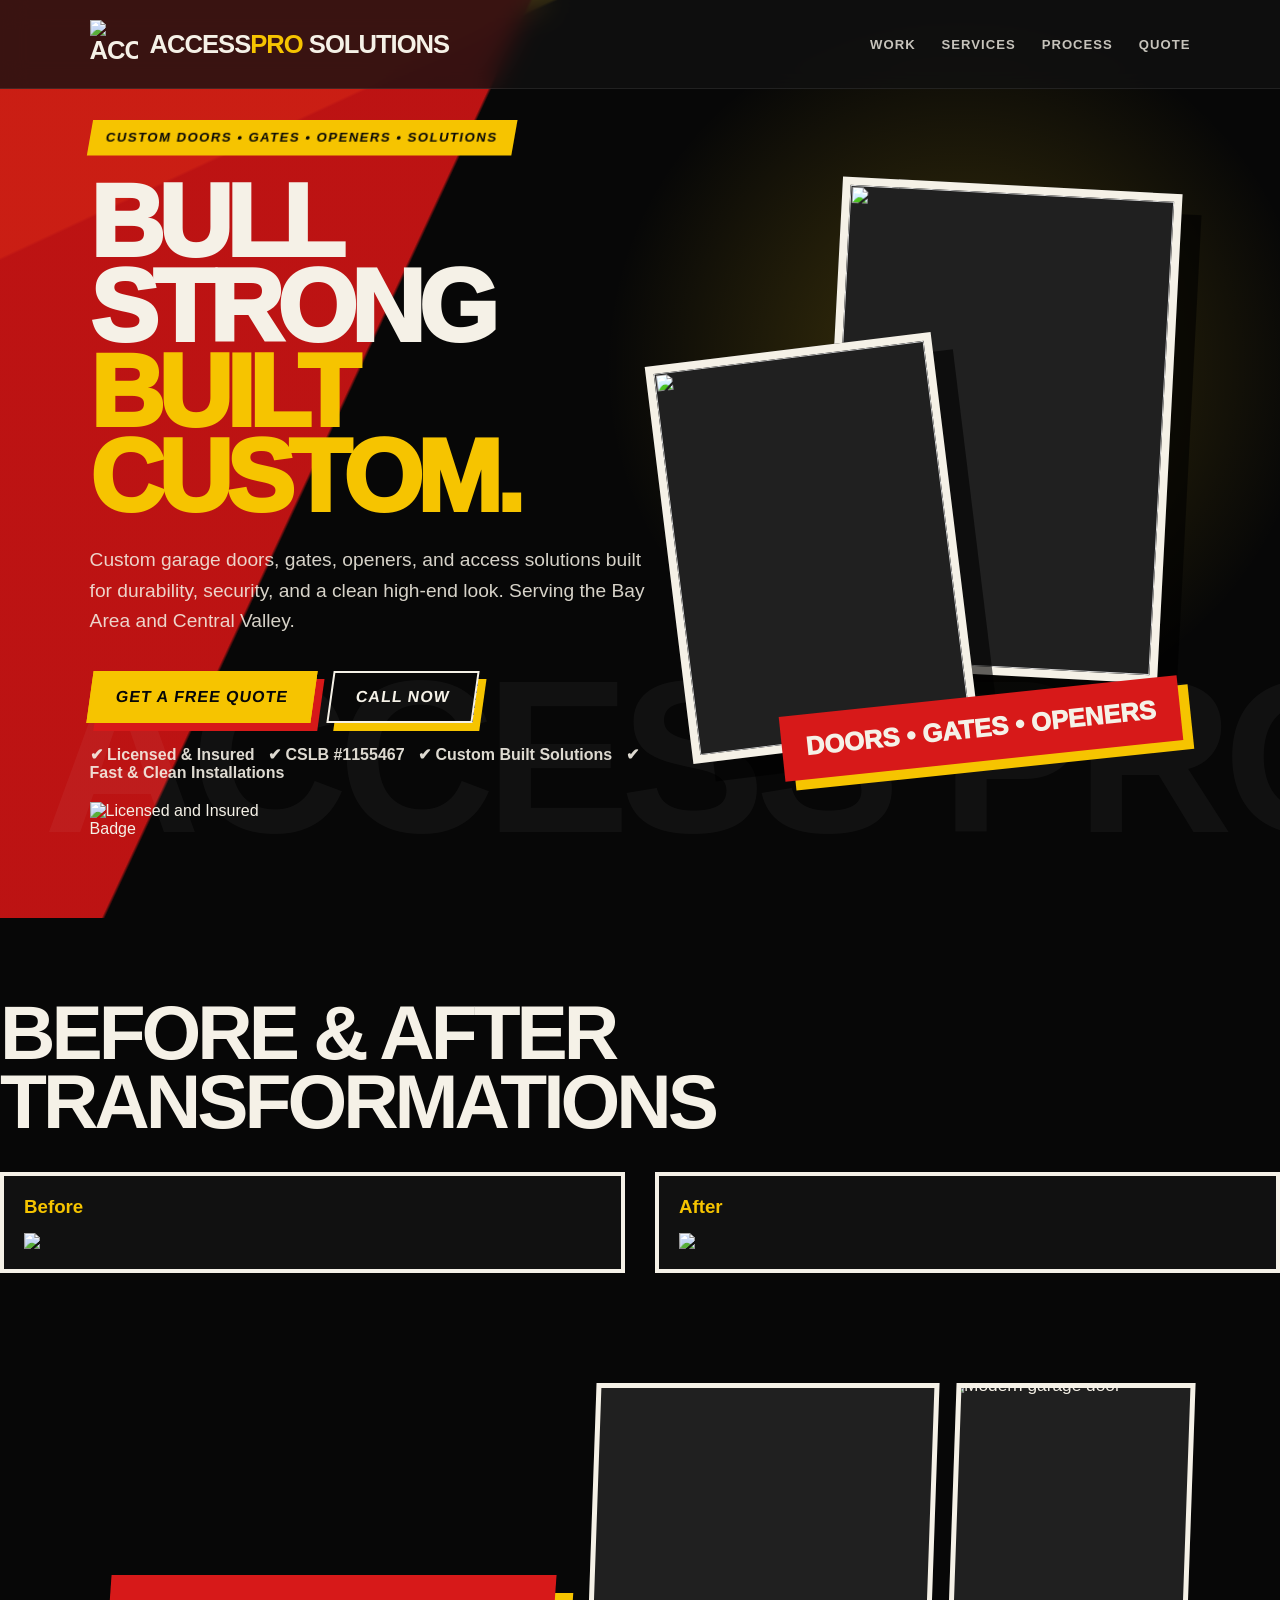
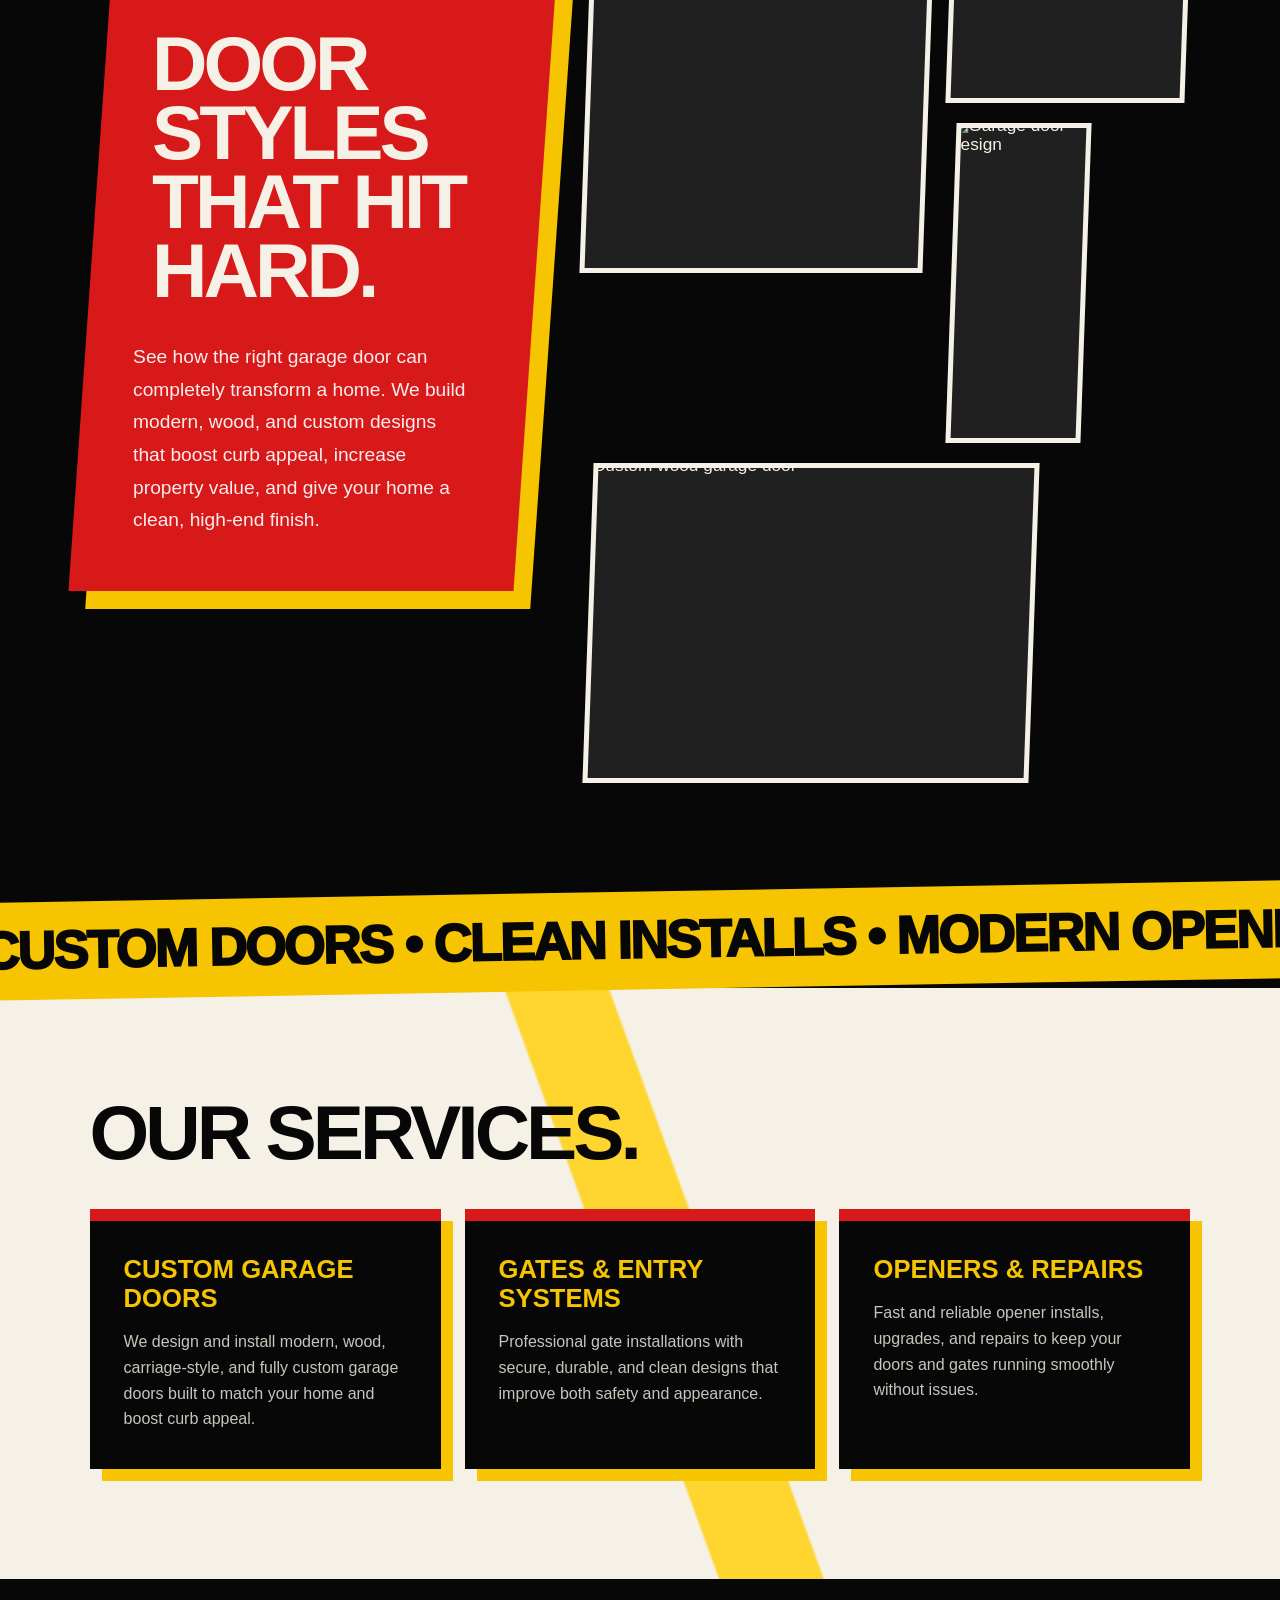
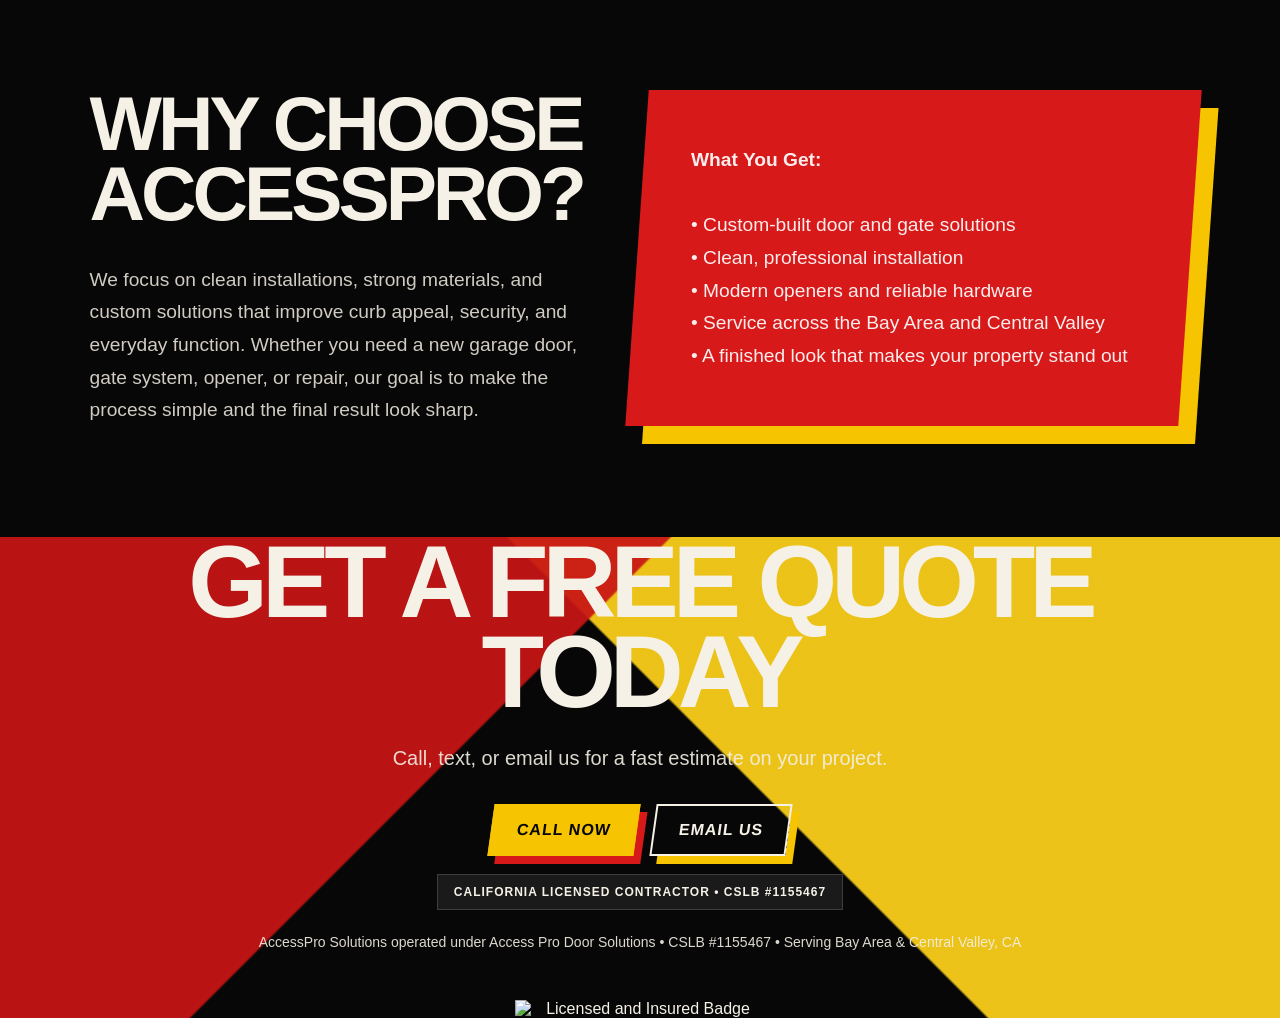
==== commit 36785b50: "Update index.html" ====
--- a/index.html
+++ b/index.html
@@ -630,7 +630,7 @@
   right: 1vw;
   top: 50%;
   width: min(820px, 75vw);
-  opacity: 0.09;
+  opacity: 0.15;
   z-index: 0;
   pointer-events: none;
   filter: drop-shadow(0 0 25px rgba(246,196,0,0.25));
@@ -919,7 +919,7 @@
 </p>
     <img src="assets/images/badgegold.png"
      alt="Licensed and Insured Badge"
-     style="width:250px; margin-top:50px;">
+     style="width:250px; margin:50px auto 0; display:block;">
   </div>
 </section>
 </main>
